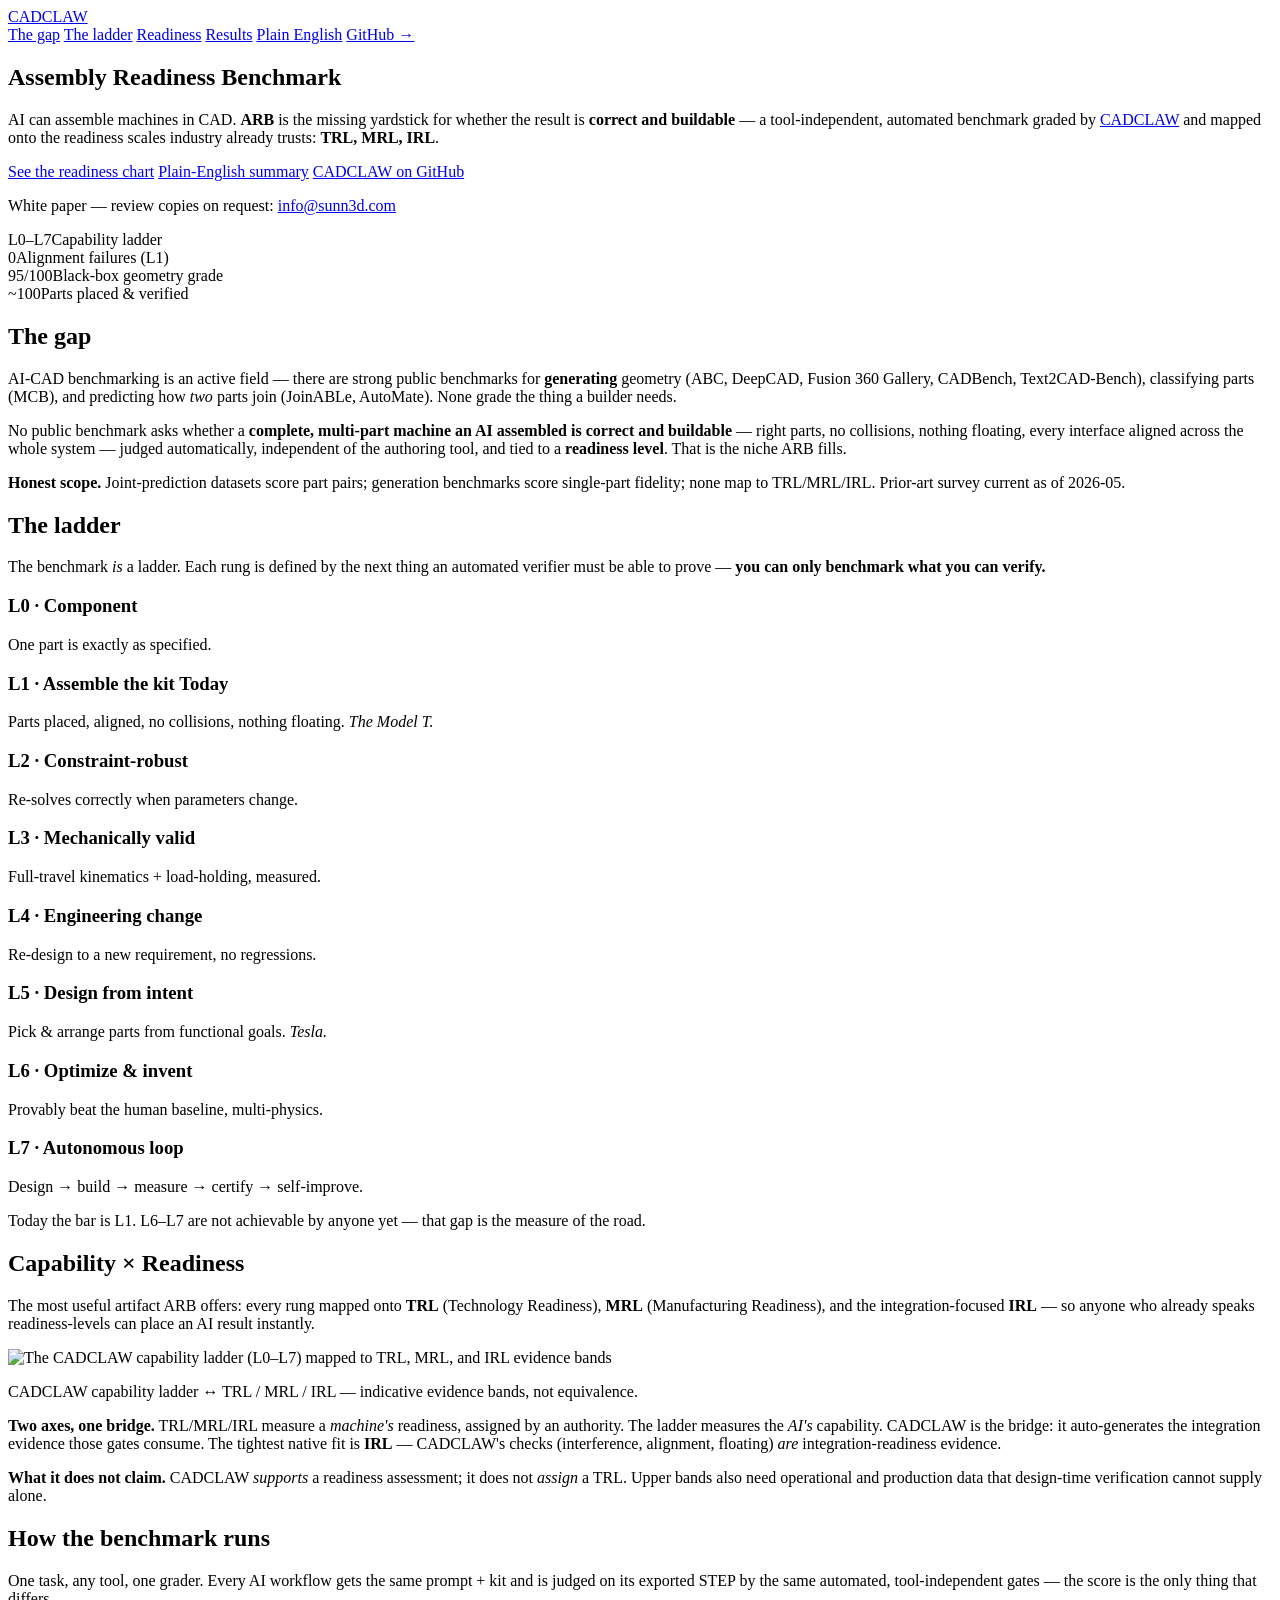
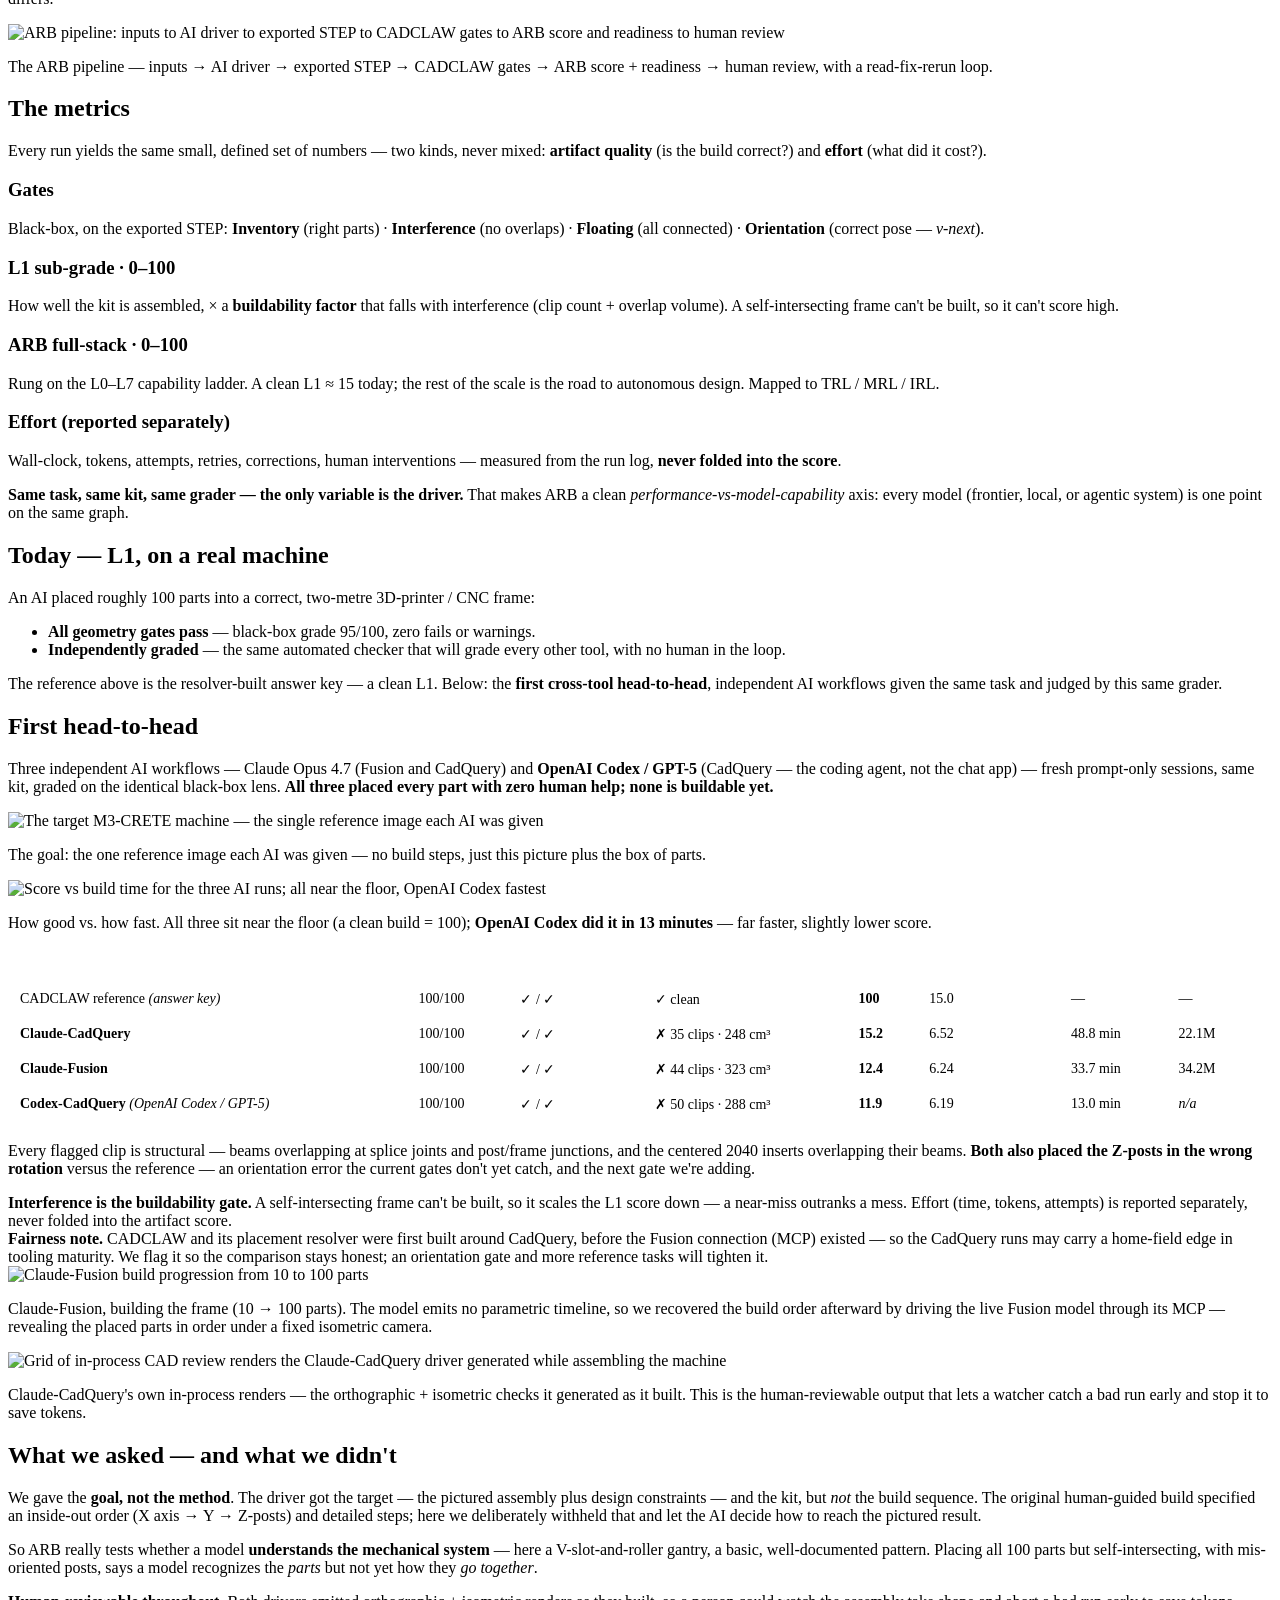
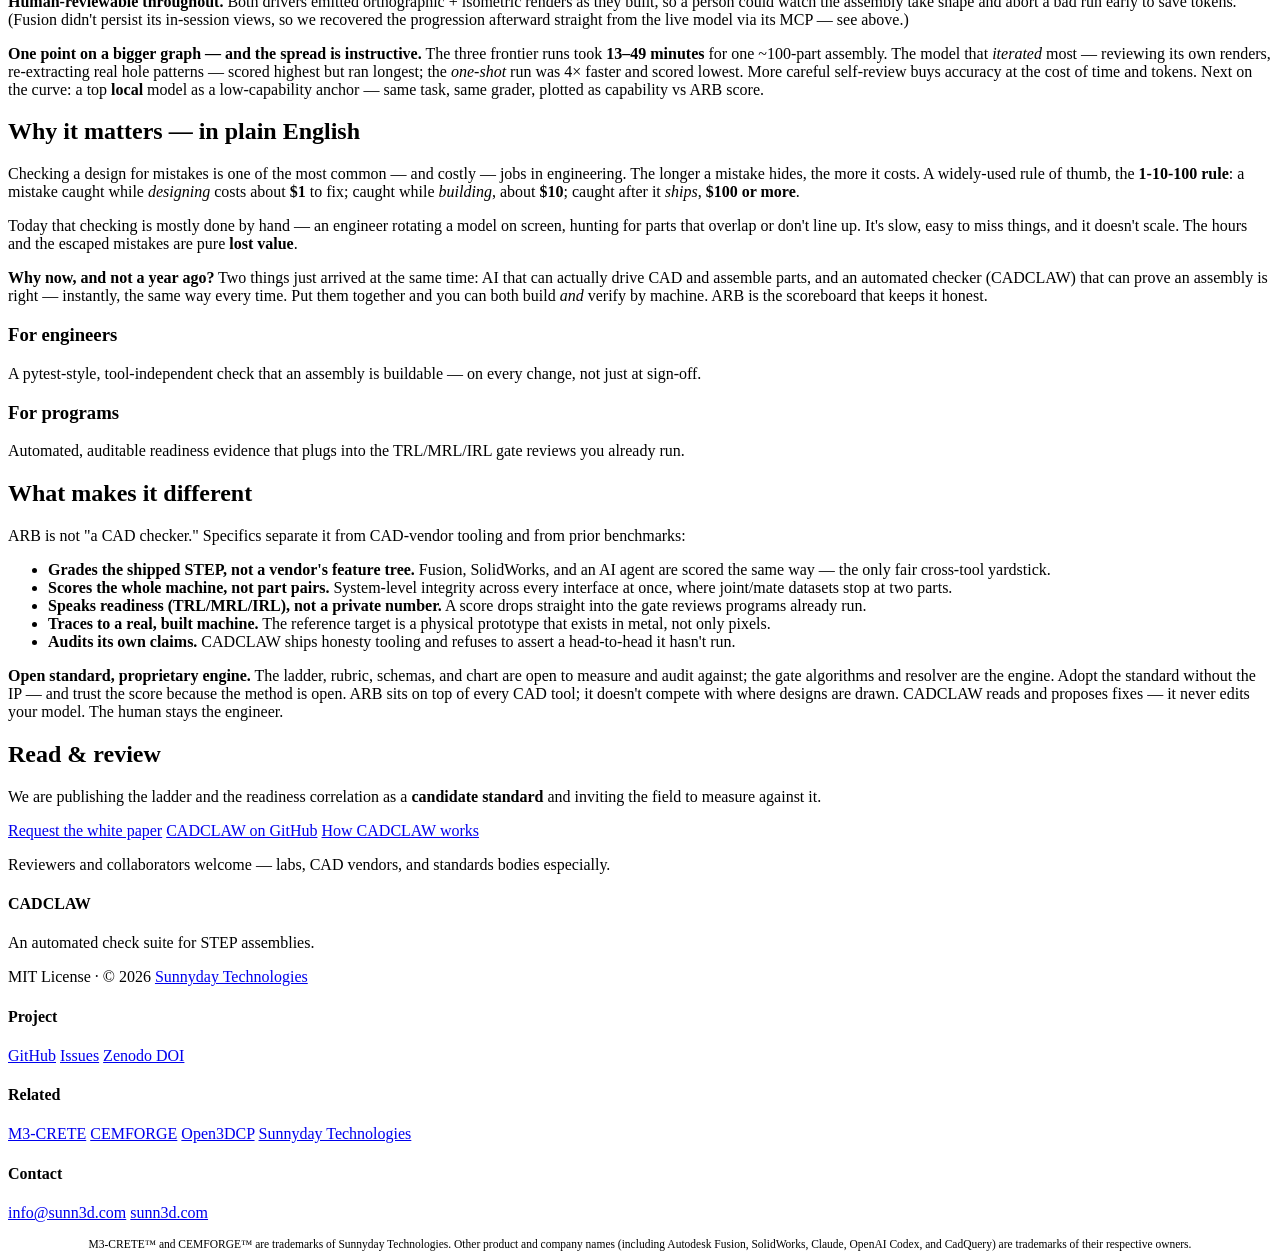
==== docs/benchmark/index.html @ 16c573c5 "Add ARB scoreboard graphic + use as social share image - Add docs/media/arb_scoreboard.png (determin" ====
<!DOCTYPE html>
<html lang="en">
<head>
  <meta charset="utf-8" />
  <meta name="viewport" content="width=device-width,initial-scale=1" />
  <title>The Assembly Readiness Benchmark (ARB) — measuring AI-built machines | CADCLAW</title>
  <meta name="description" content="A tool-independent, automated benchmark for whether an AI assembled a correct, buildable machine — graded by CADCLAW and mapped onto the TRL, MRL, and IRL readiness scales industry already trusts." />
  <meta property="og:title" content="The Assembly Readiness Benchmark (ARB) — CADCLAW" />
  <meta property="og:description" content="A tool-independent, automated readiness benchmark for AI-built machine assemblies, mapped onto TRL / MRL / IRL." />
  <meta property="og:type" content="article" />
  <meta property="og:url" content="https://cadclaw.io/benchmark/" />
  <meta property="og:image" content="https://cadclaw.io/media/arb_scoreboard.png" />
  <meta name="twitter:card" content="summary_large_image" />
  <link rel="icon" href="/CADCLAW_logo.jpg" type="image/jpeg" />
  <link rel="stylesheet" href="/styles.css" />
  <link rel="canonical" href="https://cadclaw.io/benchmark/" />
  <style>
    .restable{width:100%;border-collapse:collapse;margin:20px 0;font-size:14px;}
    .restable th,.restable td{border:1px solid var(--rule);padding:9px 12px;text-align:left;vertical-align:top;}
    .restable thead th{background:var(--navy);color:#fff;font-family:'Orbitron',sans-serif;font-size:11px;text-transform:uppercase;letter-spacing:.04em;}
    .restable tbody tr:nth-child(even){background:var(--paper);}
    .restable td em{color:var(--ink-faint);font-style:italic;}
    .restable td strong{color:var(--navy);}
  </style>
</head>
<body>

<header class="nav">
  <a class="brand" href="/" aria-label="CADCLAW home">
    <img src="/CADCLAW_logo.jpg" alt="CADCLAW" onerror="this.style.display='none';this.nextElementSibling.style.display='inline'" />
    <span class="brand-text" style="display:none">CADCLAW</span>
  </a>
  <nav>
    <a href="#gap">The gap</a>
    <a href="#ladder">The ladder</a>
    <a href="#chart">Readiness</a>
    <a href="#results">Results</a>
    <a href="#summary">Plain English</a>
    <a class="ghost" href="https://github.com/sunnyday-technologies/CADCLAW" aria-label="CADCLAW on GitHub">GitHub →</a>
  </nav>
</header>

<main>
  <section class="hero">
    <div>
      <h1>Assembly Readiness Benchmark</h1>
      <p class="tag">AI can assemble machines in CAD. <strong>ARB</strong> is the missing yardstick for whether the result is <strong>correct and buildable</strong> — a tool-independent, automated benchmark graded by <a href="/">CADCLAW</a> and mapped onto the readiness scales industry already trusts: <strong>TRL, MRL, IRL</strong>.</p>
      <div class="cta-row">
        <a class="cta primary" href="#chart">See the readiness chart</a>
        <a class="cta" href="#summary">Plain-English summary</a>
        <a class="cta" href="https://github.com/sunnyday-technologies/CADCLAW">CADCLAW on GitHub</a>
      </div>
      <p class="sub">White paper — review copies on request: <a href="mailto:info@sunn3d.com?subject=ARB%20white%20paper%20review">info@sunn3d.com</a></p>
    </div>
    <div class="hero-mark">
      <img src="/media/sdt.png" alt="Sunnyday Technologies" onerror="this.style.display='none'" />
    </div>
  </section>

  <section class="strip">
    <div class="stat"><span class="num">L0–L7</span><span class="lbl">Capability ladder</span></div>
    <div class="stat"><span class="num">0</span><span class="lbl">Alignment failures (L1)</span></div>
    <div class="stat"><span class="num">95/100</span><span class="lbl">Black-box geometry grade</span></div>
    <div class="stat"><span class="num">~100</span><span class="lbl">Parts placed &amp; verified</span></div>
  </section>

  <section class="section" id="gap">
    <h2>The gap</h2>
    <p class="lede">AI-CAD benchmarking is an active field — there are strong public benchmarks for <strong>generating</strong> geometry (ABC, DeepCAD, Fusion 360 Gallery, CADBench, Text2CAD-Bench), classifying parts (MCB), and predicting how <em>two</em> parts join (JoinABLe, AutoMate). None grade the thing a builder needs.</p>
    <p class="lede">No public benchmark asks whether a <strong>complete, multi-part machine an AI assembled is correct and buildable</strong> — right parts, no collisions, nothing floating, every interface aligned across the whole system — judged automatically, independent of the authoring tool, and tied to a <strong>readiness level</strong>. That is the niche ARB fills.</p>
    <div class="callout"><strong>Honest scope.</strong> Joint-prediction datasets score part pairs; generation benchmarks score single-part fidelity; none map to TRL/MRL/IRL. Prior-art survey current as of 2026-05.</div>
  </section>

  <section class="section dark" id="ladder">
    <h2>The ladder</h2>
    <p class="lede">The benchmark <em>is</em> a ladder. Each rung is defined by the next thing an automated verifier must be able to prove — <strong>you can only benchmark what you can verify.</strong></p>
    <div class="gates">
      <div class="gate"><h3>L0 · Component</h3><p>One part is exactly as specified.</p></div>
      <div class="gate new"><h3>L1 · Assemble the kit <span class="badge">Today</span></h3><p>Parts placed, aligned, no collisions, nothing floating. <em>The Model T.</em></p></div>
      <div class="gate"><h3>L2 · Constraint-robust</h3><p>Re-solves correctly when parameters change.</p></div>
      <div class="gate"><h3>L3 · Mechanically valid</h3><p>Full-travel kinematics + load-holding, measured.</p></div>
      <div class="gate"><h3>L4 · Engineering change</h3><p>Re-design to a new requirement, no regressions.</p></div>
      <div class="gate"><h3>L5 · Design from intent</h3><p>Pick &amp; arrange parts from functional goals. <em>Tesla.</em></p></div>
      <div class="gate"><h3>L6 · Optimize &amp; invent</h3><p>Provably beat the human baseline, multi-physics.</p></div>
      <div class="gate"><h3>L7 · Autonomous loop</h3><p>Design → build → measure → certify → self-improve.</p></div>
    </div>
    <p class="muted">Today the bar is L1. L6–L7 are not achievable by anyone yet — that gap is the measure of the road.</p>
  </section>

  <section class="section" id="chart">
    <h2>Capability × Readiness</h2>
    <p class="lede">The most useful artifact ARB offers: every rung mapped onto <strong>TRL</strong> (Technology Readiness), <strong>MRL</strong> (Manufacturing Readiness), and the integration-focused <strong>IRL</strong> — so anyone who already speaks readiness-levels can place an AI result instantly.</p>
    <div class="output-media">
      <img src="/media/trl_mrl_irl_chart.png" alt="The CADCLAW capability ladder (L0–L7) mapped to TRL, MRL, and IRL evidence bands" />
      <p class="caption">CADCLAW capability ladder ↔ TRL / MRL / IRL — indicative evidence bands, not equivalence.</p>
    </div>
    <p class="lede"><strong>Two axes, one bridge.</strong> TRL/MRL/IRL measure a <em>machine's</em> readiness, assigned by an authority. The ladder measures the <em>AI's</em> capability. CADCLAW is the bridge: it auto-generates the integration evidence those gates consume. The tightest native fit is <strong>IRL</strong> — CADCLAW's checks (interference, alignment, floating) <em>are</em> integration-readiness evidence.</p>
    <div class="callout"><strong>What it does not claim.</strong> CADCLAW <em>supports</em> a readiness assessment; it does not <em>assign</em> a TRL. Upper bands also need operational and production data that design-time verification cannot supply alone.</div>
  </section>

  <section class="section">
    <h2>How the benchmark runs</h2>
    <p class="lede">One task, any tool, one grader. Every AI workflow gets the same prompt + kit and is judged on its exported STEP by the same automated, tool-independent gates — the score is the only thing that differs.</p>
    <div class="output-media">
      <img src="/media/arb_flowchart.png" alt="ARB pipeline: inputs to AI driver to exported STEP to CADCLAW gates to ARB score and readiness to human review" />
      <p class="caption">The ARB pipeline — inputs → AI driver → exported STEP → CADCLAW gates → ARB score + readiness → human review, with a read-fix-rerun loop.</p>
    </div>
  </section>

  <section class="section" id="metrics">
    <h2>The metrics</h2>
    <p class="lede">Every run yields the same small, defined set of numbers — two kinds, never mixed: <strong>artifact quality</strong> (is the build correct?) and <strong>effort</strong> (what did it cost?).</p>
    <div class="gates">
      <div class="gate"><h3>Gates</h3><p>Black-box, on the exported STEP: <b>Inventory</b> (right parts) · <b>Interference</b> (no overlaps) · <b>Floating</b> (all connected) · <b>Orientation</b> (correct pose — <i>v-next</i>).</p></div>
      <div class="gate"><h3>L1 sub-grade · 0–100</h3><p>How well the kit is assembled, &times; a <b>buildability factor</b> that falls with interference (clip count + overlap volume). A self-intersecting frame can't be built, so it can't score high.</p></div>
      <div class="gate"><h3>ARB full-stack · 0–100</h3><p>Rung on the L0–L7 capability ladder. A clean L1 ≈ 15 today; the rest of the scale is the road to autonomous design. Mapped to TRL / MRL / IRL.</p></div>
      <div class="gate"><h3>Effort (reported separately)</h3><p>Wall-clock, tokens, attempts, retries, corrections, human interventions — measured from the run log, <b>never folded into the score</b>.</p></div>
    </div>
    <div class="callout"><strong>Same task, same kit, same grader — the only variable is the driver.</strong> That makes ARB a clean <em>performance-vs-model-capability</em> axis: every model (frontier, local, or agentic system) is one point on the same graph.</div>
  </section>

  <section class="section dark">
    <h2>Today — L1, on a real machine</h2>
    <p class="lede">An AI placed roughly 100 parts into a correct, two-metre 3D-printer / CNC frame:</p>
    <ul class="not-prove-list">
      <li><strong>All geometry gates pass</strong> — black-box grade 95/100, zero fails or warnings.</li>
      <li><strong>Independently graded</strong> — the same automated checker that will grade every other tool, with no human in the loop.</li>
    </ul>
    <div class="callout">The reference above is the resolver-built answer key — a clean L1. Below: the <strong>first cross-tool head-to-head</strong>, independent AI workflows given the same task and judged by this same grader.</div>
  </section>

  <section class="section" id="results">
    <h2>First head-to-head</h2>
    <p class="lede">Three independent AI workflows — Claude Opus 4.7 (Fusion and CadQuery) and <strong>OpenAI Codex / GPT-5</strong> (CadQuery — the coding agent, not the chat app) — fresh prompt-only sessions, same kit, graded on the identical black-box lens. <strong>All three placed every part with zero human help; none is buildable yet.</strong></p>
    <div class="output-media">
      <img src="/media/m3_target.png" alt="The target M3-CRETE machine — the single reference image each AI was given" />
      <p class="caption">The goal: the one reference image each AI was given — no build steps, just this picture plus the box of parts.</p>
    </div>
    <div class="output-media">
      <img src="/media/hero_score_vs_time.png" alt="Score vs build time for the three AI runs; all near the floor, OpenAI Codex fastest" />
      <p class="caption">How good vs. how fast. All three sit near the floor (a clean build = 100); <strong>OpenAI Codex did it in 13 minutes</strong> — far faster, slightly lower score.</p>
    </div>
    <table class="restable">
      <thead><tr><th>Track</th><th>Parts</th><th>Inv / Float</th><th>Interference</th><th>L1</th><th>Full&#8209;stack</th><th>Time</th><th>Tokens</th></tr></thead>
      <tbody>
        <tr><td>CADCLAW reference <em>(answer key)</em></td><td>100/100</td><td>✓ / ✓</td><td>✓ clean</td><td><strong>100</strong></td><td>15.0</td><td>—</td><td>—</td></tr>
        <tr><td><strong>Claude&#8209;CadQuery</strong></td><td>100/100</td><td>✓ / ✓</td><td>✗ 35 clips · 248 cm³</td><td><strong>15.2</strong></td><td>6.52</td><td>48.8 min</td><td>22.1M</td></tr>
        <tr><td><strong>Claude&#8209;Fusion</strong></td><td>100/100</td><td>✓ / ✓</td><td>✗ 44 clips · 323 cm³</td><td><strong>12.4</strong></td><td>6.24</td><td>33.7 min</td><td>34.2M</td></tr>
        <tr><td><strong>Codex&#8209;CadQuery</strong> <em>(OpenAI Codex / GPT-5)</em></td><td>100/100</td><td>✓ / ✓</td><td>✗ 50 clips · 288 cm³</td><td><strong>11.9</strong></td><td>6.19</td><td>13.0 min</td><td><em>n/a</em></td></tr>
      </tbody>
    </table>
    <p class="lede">Every flagged clip is structural — beams overlapping at splice joints and post/frame junctions, and the centered 2040 inserts overlapping their beams. <strong>Both also placed the Z-posts in the wrong rotation</strong> versus the reference — an orientation error the current gates don't yet catch, and the next gate we're adding.</p>
    <div class="callout"><strong>Interference is the buildability gate.</strong> A self-intersecting frame can't be built, so it scales the L1 score down — a near-miss outranks a mess. Effort (time, tokens, attempts) is reported separately, never folded into the artifact score.</div>
    <div class="callout"><strong>Fairness note.</strong> CADCLAW and its placement resolver were first built around CadQuery, before the Fusion connection (MCP) existed — so the CadQuery runs may carry a home-field edge in tooling maturity. We flag it so the comparison stays honest; an orientation gate and more reference tasks will tighten it.</div>
    <div class="output-media">
      <img src="/media/fusion_build_progression.png" alt="Claude-Fusion build progression from 10 to 100 parts" />
      <p class="caption">Claude-Fusion, building the frame (10 → 100 parts). The model emits no parametric timeline, so we recovered the build order afterward by driving the live Fusion model through its MCP — revealing the placed parts in order under a fixed isometric camera.</p>
    </div>
    <div class="output-media">
      <img src="/media/cadquery_review_collage.png" alt="Grid of in-process CAD review renders the Claude-CadQuery driver generated while assembling the machine" />
      <p class="caption">Claude-CadQuery's own in-process renders — the orthographic + isometric checks it generated as it built. This is the human-reviewable output that lets a watcher catch a bad run early and stop it to save tokens.</p>
    </div>
  </section>

  <section class="section dark" id="method">
    <h2>What we asked — and what we didn't</h2>
    <p class="lede">We gave the <strong>goal, not the method</strong>. The driver got the target — the pictured assembly plus design constraints — and the kit, but <em>not</em> the build sequence. The original human-guided build specified an inside-out order (X axis → Y → Z-posts) and detailed steps; here we deliberately withheld that and let the AI decide how to reach the pictured result.</p>
    <p class="lede">So ARB really tests whether a model <strong>understands the mechanical system</strong> — here a V-slot-and-roller gantry, a basic, well-documented pattern. Placing all 100 parts but self-intersecting, with mis-oriented posts, says a model recognizes the <em>parts</em> but not yet how they <em>go together</em>.</p>
    <p class="lede"><strong>Human-reviewable throughout.</strong> Both drivers emitted orthographic + isometric renders as they built, so a person could watch the assembly take shape and abort a bad run early to save tokens. (Fusion didn't persist its in-session views, so we recovered the progression afterward straight from the live model via its MCP — see above.)</p>
    <p class="lede"><strong>One point on a bigger graph — and the spread is instructive.</strong> The three frontier runs took <strong>13–49 minutes</strong> for one ~100-part assembly. The model that <em>iterated</em> most — reviewing its own renders, re-extracting real hole patterns — scored highest but ran longest; the <em>one-shot</em> run was 4× faster and scored lowest. More careful self-review buys accuracy at the cost of time and tokens. Next on the curve: a top <strong>local</strong> model as a low-capability anchor — same task, same grader, plotted as capability vs ARB score.</p>
  </section>

  <section class="section" id="summary">
    <h2>Why it matters — in plain English</h2>
    <p class="lede">Checking a design for mistakes is one of the most common — and costly — jobs in engineering. The longer a mistake hides, the more it costs. A widely-used rule of thumb, the <strong>1-10-100 rule</strong>: a mistake caught while <em>designing</em> costs about <strong>$1</strong> to fix; caught while <em>building</em>, about <strong>$10</strong>; caught after it <em>ships</em>, <strong>$100 or more</strong>.</p>
    <p class="lede">Today that checking is mostly done by hand — an engineer rotating a model on screen, hunting for parts that overlap or don't line up. It's slow, easy to miss things, and it doesn't scale. The hours and the escaped mistakes are pure <strong>lost value</strong>.</p>
    <p class="lede"><strong>Why now, and not a year ago?</strong> Two things just arrived at the same time: AI that can actually drive CAD and assemble parts, and an automated checker (CADCLAW) that can prove an assembly is right — instantly, the same way every time. Put them together and you can both build <em>and</em> verify by machine. ARB is the scoreboard that keeps it honest.</p>
    <div class="audience">
      <div><h3>For engineers</h3><p>A pytest-style, tool-independent check that an assembly is buildable — on every change, not just at sign-off.</p></div>
      <div><h3>For programs</h3><p>Automated, auditable readiness evidence that plugs into the TRL/MRL/IRL gate reviews you already run.</p></div>
    </div>
  </section>

  <section class="section" id="different">
    <h2>What makes it different</h2>
    <p class="lede">ARB is not "a CAD checker." Specifics separate it from CAD-vendor tooling and from prior benchmarks:</p>
    <ul class="not-prove-list">
      <li><strong>Grades the shipped STEP, not a vendor's feature tree.</strong> Fusion, SolidWorks, and an AI agent are scored the same way — the only fair cross-tool yardstick.</li>
      <li><strong>Scores the whole machine, not part pairs.</strong> System-level integrity across every interface at once, where joint/mate datasets stop at two parts.</li>
      <li><strong>Speaks readiness (TRL/MRL/IRL), not a private number.</strong> A score drops straight into the gate reviews programs already run.</li>
      <li><strong>Traces to a real, built machine.</strong> The reference target is a physical prototype that exists in metal, not only pixels.</li>
      <li><strong>Audits its own claims.</strong> CADCLAW ships honesty tooling and refuses to assert a head-to-head it hasn't run.</li>
    </ul>
    <div class="callout"><strong>Open standard, proprietary engine.</strong> The ladder, rubric, schemas, and chart are open to measure and audit against; the gate algorithms and resolver are the engine. Adopt the standard without the IP — and trust the score because the method is open. ARB sits on top of every CAD tool; it doesn't compete with where designs are drawn. CADCLAW reads and proposes fixes — it never edits your model. The human stays the engineer.</div>
  </section>

  <section class="section dark">
    <h2>Read &amp; review</h2>
    <p class="lede">We are publishing the ladder and the readiness correlation as a <strong>candidate standard</strong> and inviting the field to measure against it.</p>
    <div class="cta-row">
      <a class="cta primary" href="mailto:info@sunn3d.com?subject=ARB%20white%20paper%20review">Request the white paper</a>
      <a class="cta" href="https://github.com/sunnyday-technologies/CADCLAW">CADCLAW on GitHub</a>
      <a class="cta" href="/ci-for-cad/">How CADCLAW works</a>
    </div>
    <p class="muted">Reviewers and collaborators welcome — labs, CAD vendors, and standards bodies especially.</p>
  </section>
</main>

<footer>
  <div class="foot-grid">
    <div>
      <h4>CADCLAW</h4>
      <p>An automated check suite for STEP assemblies.</p>
      <p class="muted">MIT License · © 2026 <a href="https://sunn3d.com">Sunnyday Technologies</a></p>
    </div>
    <div>
      <h4>Project</h4>
      <a href="https://github.com/sunnyday-technologies/CADCLAW">GitHub</a>
      <a href="https://github.com/sunnyday-technologies/CADCLAW/issues">Issues</a>
      <a href="https://doi.org/10.5281/zenodo.19647391">Zenodo DOI</a>
    </div>
    <div>
      <h4>Related</h4>
      <a href="https://m3-crete.com">M3-CRETE</a>
      <a href="https://cemforge.ai">CEMFORGE</a>
      <a href="https://open3dcp.org">Open3DCP</a>
      <a href="https://sunn3d.com">Sunnyday Technologies</a>
    </div>
    <div>
      <h4>Contact</h4>
      <a href="mailto:info@sunn3d.com">info@sunn3d.com</a>
      <a href="https://sunn3d.com">sunn3d.com</a>
    </div>
  </div>
  <p class="muted" style="max-width:1180px;margin:16px auto 0;padding:0 40px;font-size:11.5px;text-align:center;">M3-CRETE™ and CEMFORGE™ are trademarks of Sunnyday Technologies. Other product and company names (including Autodesk Fusion, SolidWorks, Claude, OpenAI Codex, and CadQuery) are trademarks of their respective owners.</p>
</footer>

</body>
</html>
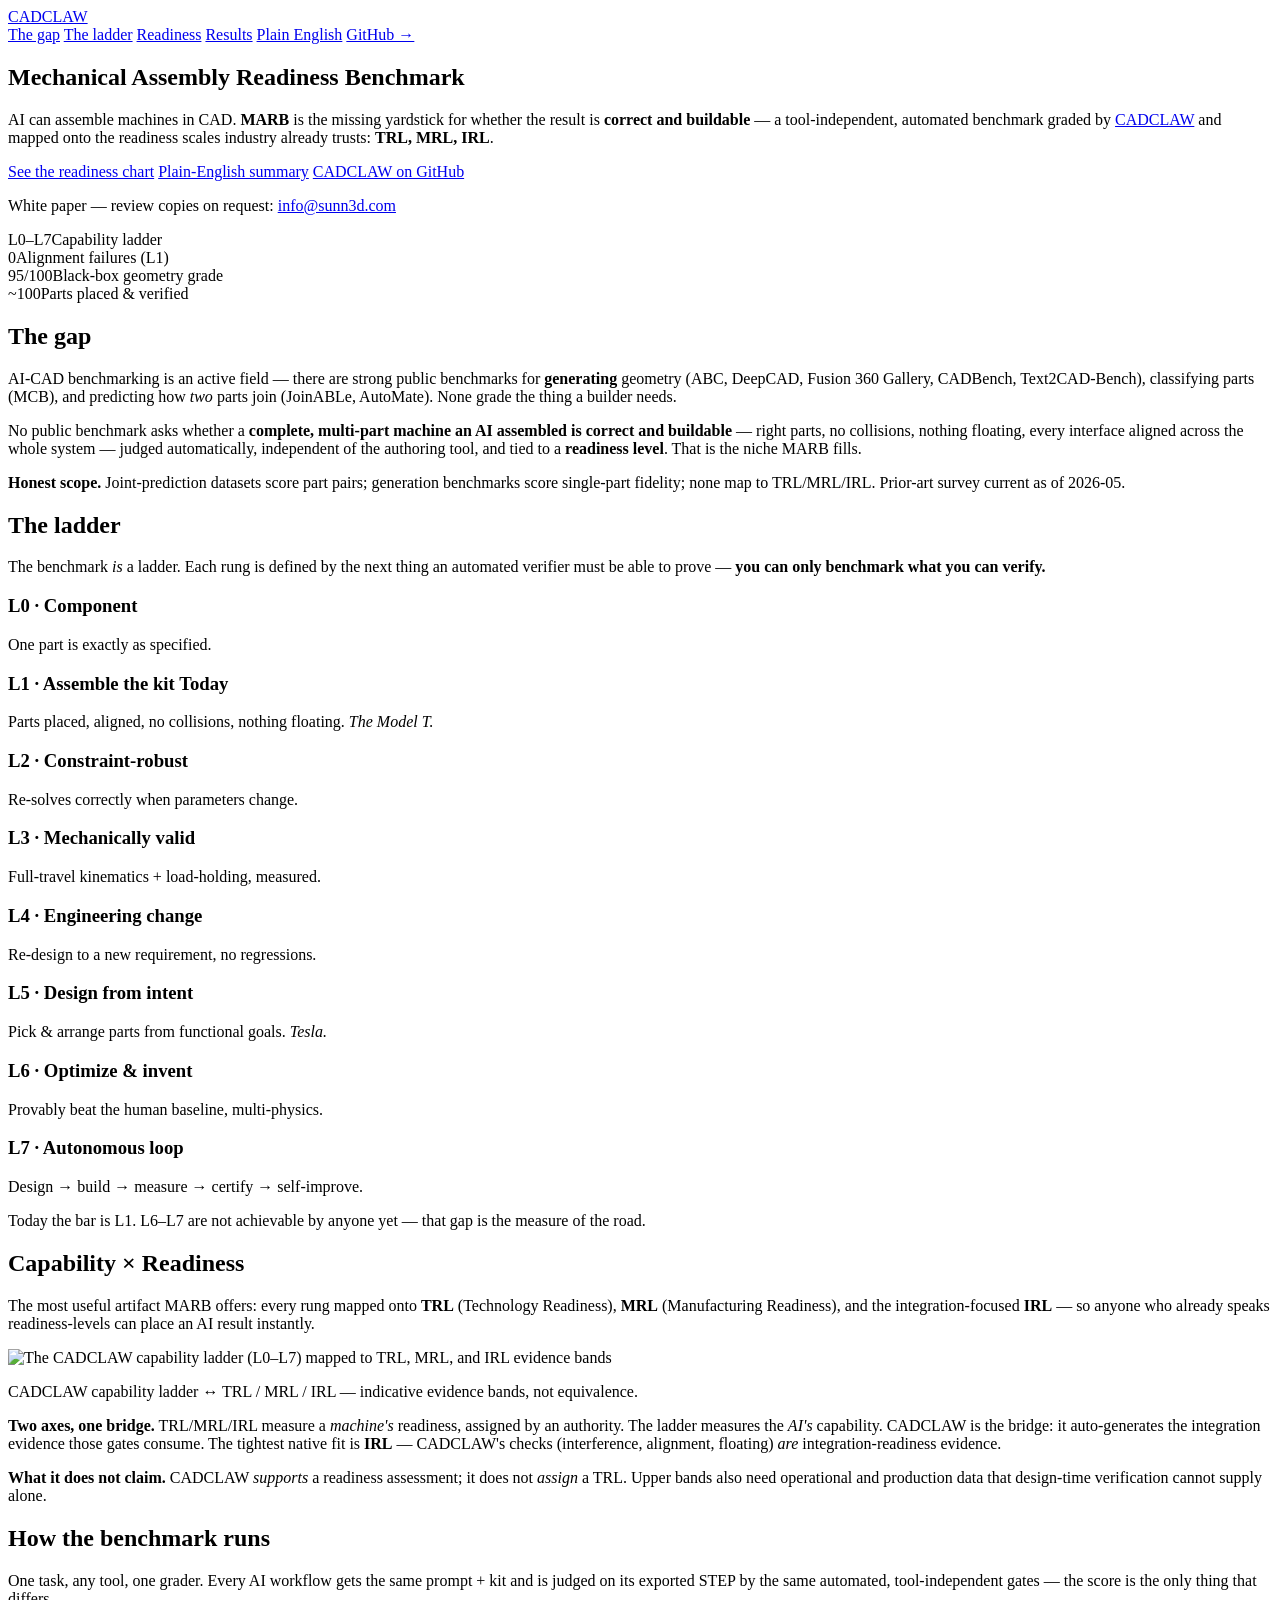
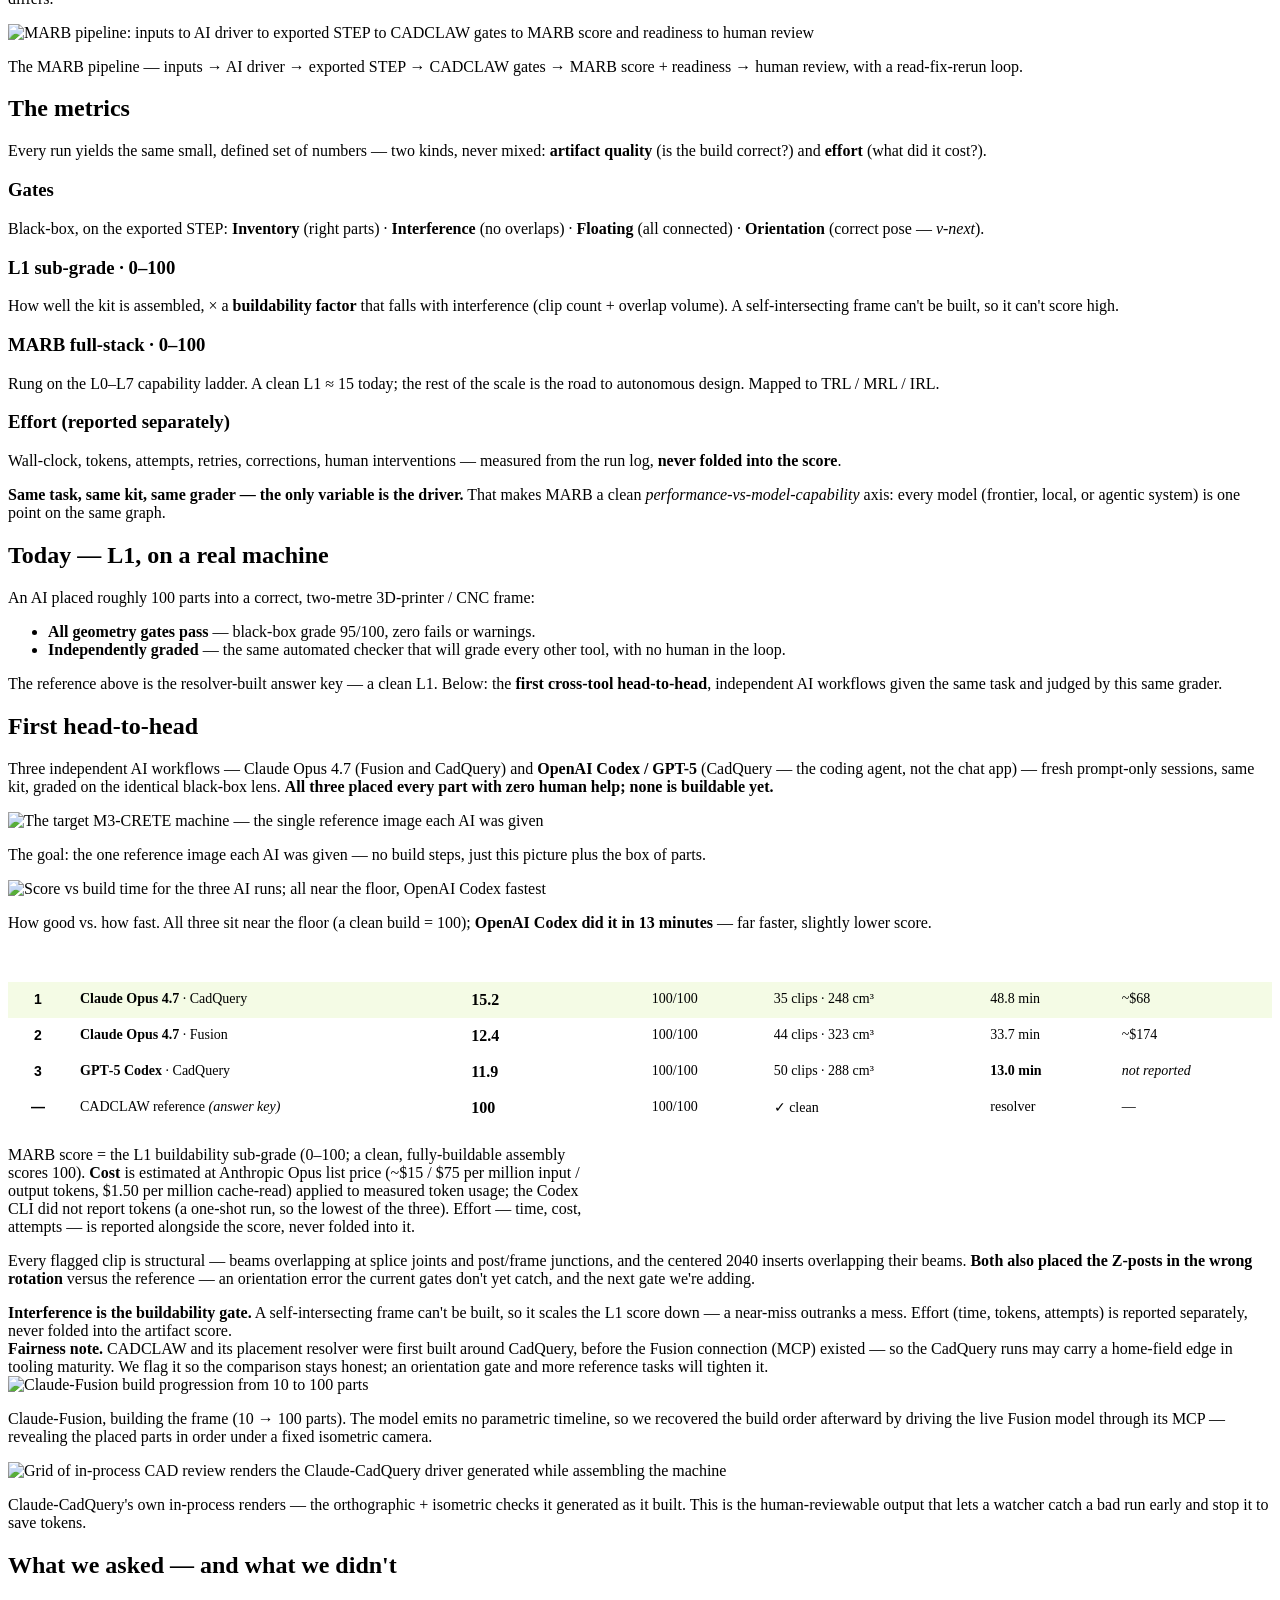
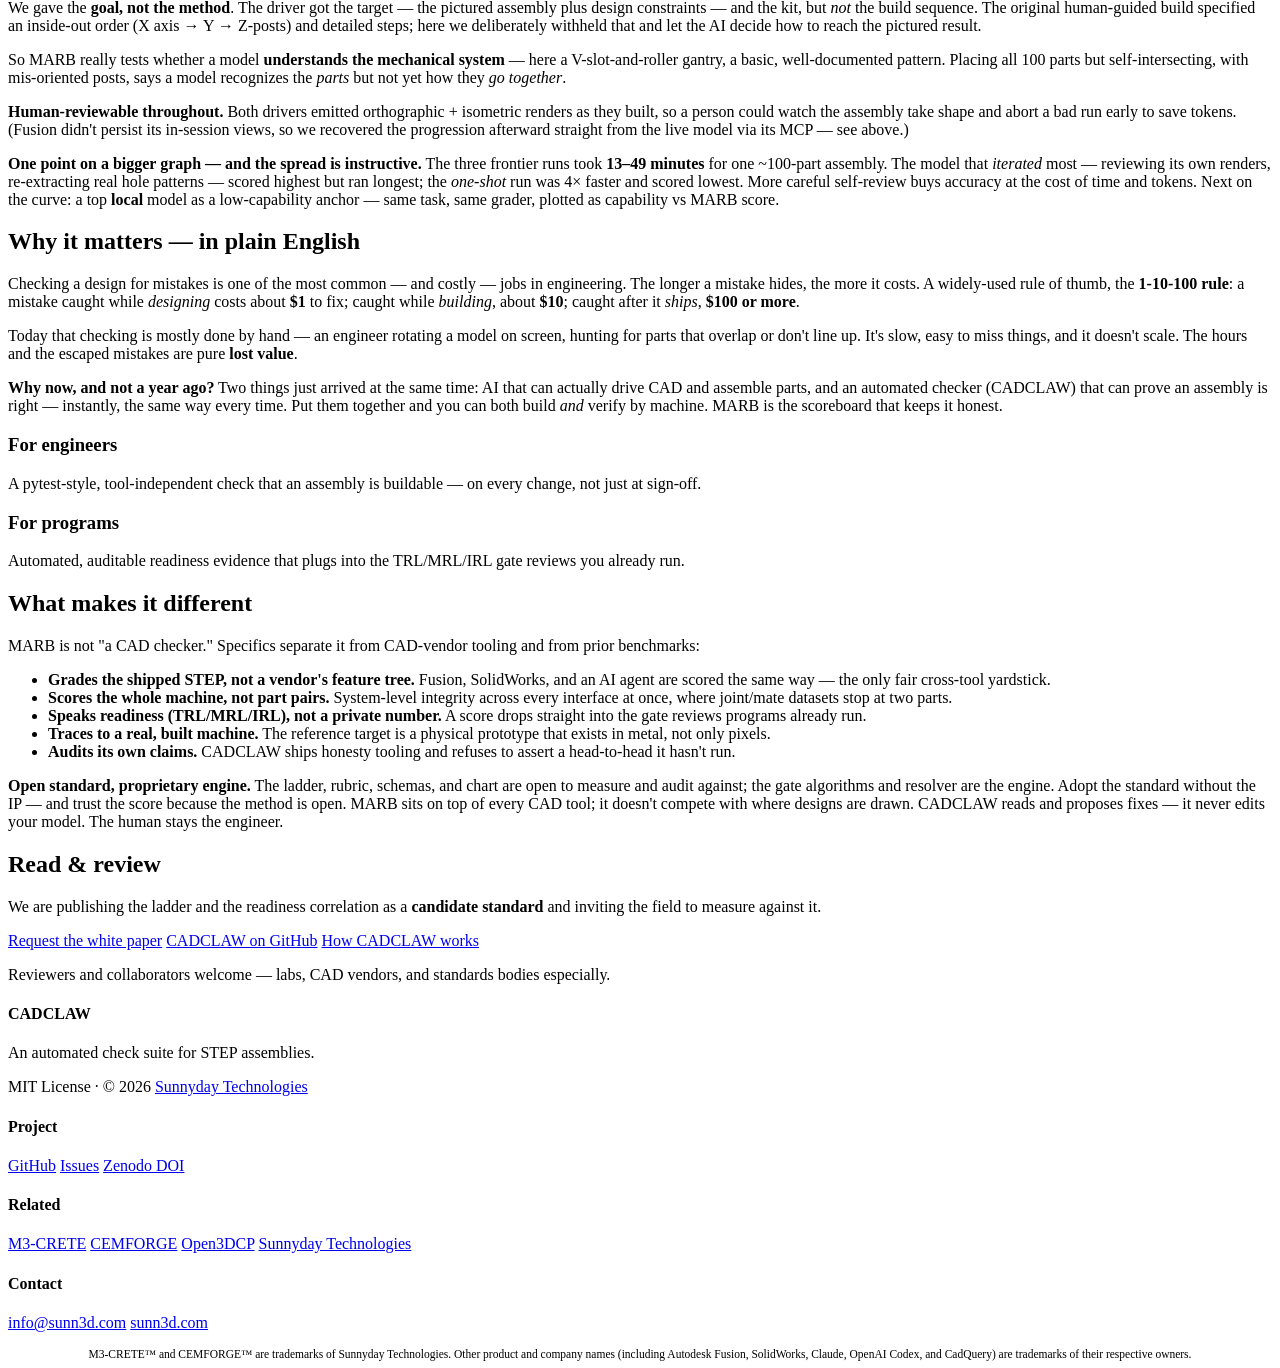
==== commit a929c6fe: "Rebrand to MARB (Mechanical Assembly Readiness Benchmark) + cost leaderboard - ARB -> MARB and "Asse" ====
--- a/docs/benchmark/index.html
+++ b/docs/benchmark/index.html
@@ -3,9 +3,9 @@
 <head>
   <meta charset="utf-8" />
   <meta name="viewport" content="width=device-width,initial-scale=1" />
-  <title>The Assembly Readiness Benchmark (ARB) — measuring AI-built machines | CADCLAW</title>
+  <title>The Mechanical Assembly Readiness Benchmark (MARB) — measuring AI-built machines | CADCLAW</title>
   <meta name="description" content="A tool-independent, automated benchmark for whether an AI assembled a correct, buildable machine — graded by CADCLAW and mapped onto the TRL, MRL, and IRL readiness scales industry already trusts." />
-  <meta property="og:title" content="The Assembly Readiness Benchmark (ARB) — CADCLAW" />
+  <meta property="og:title" content="The Mechanical Assembly Readiness Benchmark (MARB) — CADCLAW" />
   <meta property="og:description" content="A tool-independent, automated readiness benchmark for AI-built machine assemblies, mapped onto TRL / MRL / IRL." />
   <meta property="og:type" content="article" />
   <meta property="og:url" content="https://cadclaw.io/benchmark/" />
@@ -21,6 +21,11 @@
     .restable tbody tr:nth-child(even){background:var(--paper);}
     .restable td em{color:var(--ink-faint);font-style:italic;}
     .restable td strong{color:var(--navy);}
+    .restable.leaderboard td:first-child{text-align:center;font-family:'Orbitron',sans-serif;color:var(--navy);font-weight:700;width:36px;}
+    .restable .score strong{font-size:16px;}
+    .restable tr.top td{background:rgba(151,215,0,.10);}
+    .restable tr.ref td,.restable tr.ref td strong{color:var(--ink-faint);}
+    .restable .th-sub{font-weight:400;text-transform:none;opacity:.75;}
   </style>
 </head>
 <body>
@@ -43,14 +48,14 @@
 <main>
   <section class="hero">
     <div>
-      <h1>Assembly Readiness Benchmark</h1>
-      <p class="tag">AI can assemble machines in CAD. <strong>ARB</strong> is the missing yardstick for whether the result is <strong>correct and buildable</strong> — a tool-independent, automated benchmark graded by <a href="/">CADCLAW</a> and mapped onto the readiness scales industry already trusts: <strong>TRL, MRL, IRL</strong>.</p>
+      <h1>Mechanical Assembly Readiness Benchmark</h1>
+      <p class="tag">AI can assemble machines in CAD. <strong>MARB</strong> is the missing yardstick for whether the result is <strong>correct and buildable</strong> — a tool-independent, automated benchmark graded by <a href="/">CADCLAW</a> and mapped onto the readiness scales industry already trusts: <strong>TRL, MRL, IRL</strong>.</p>
       <div class="cta-row">
         <a class="cta primary" href="#chart">See the readiness chart</a>
         <a class="cta" href="#summary">Plain-English summary</a>
         <a class="cta" href="https://github.com/sunnyday-technologies/CADCLAW">CADCLAW on GitHub</a>
       </div>
-      <p class="sub">White paper — review copies on request: <a href="mailto:info@sunn3d.com?subject=ARB%20white%20paper%20review">info@sunn3d.com</a></p>
+      <p class="sub">White paper — review copies on request: <a href="mailto:info@sunn3d.com?subject=MARB%20white%20paper%20review">info@sunn3d.com</a></p>
     </div>
     <div class="hero-mark">
       <img src="/media/sdt.png" alt="Sunnyday Technologies" onerror="this.style.display='none'" />
@@ -67,7 +72,7 @@
   <section class="section" id="gap">
     <h2>The gap</h2>
     <p class="lede">AI-CAD benchmarking is an active field — there are strong public benchmarks for <strong>generating</strong> geometry (ABC, DeepCAD, Fusion 360 Gallery, CADBench, Text2CAD-Bench), classifying parts (MCB), and predicting how <em>two</em> parts join (JoinABLe, AutoMate). None grade the thing a builder needs.</p>
-    <p class="lede">No public benchmark asks whether a <strong>complete, multi-part machine an AI assembled is correct and buildable</strong> — right parts, no collisions, nothing floating, every interface aligned across the whole system — judged automatically, independent of the authoring tool, and tied to a <strong>readiness level</strong>. That is the niche ARB fills.</p>
+    <p class="lede">No public benchmark asks whether a <strong>complete, multi-part machine an AI assembled is correct and buildable</strong> — right parts, no collisions, nothing floating, every interface aligned across the whole system — judged automatically, independent of the authoring tool, and tied to a <strong>readiness level</strong>. That is the niche MARB fills.</p>
     <div class="callout"><strong>Honest scope.</strong> Joint-prediction datasets score part pairs; generation benchmarks score single-part fidelity; none map to TRL/MRL/IRL. Prior-art survey current as of 2026-05.</div>
   </section>
 
@@ -89,7 +94,7 @@
 
   <section class="section" id="chart">
     <h2>Capability × Readiness</h2>
-    <p class="lede">The most useful artifact ARB offers: every rung mapped onto <strong>TRL</strong> (Technology Readiness), <strong>MRL</strong> (Manufacturing Readiness), and the integration-focused <strong>IRL</strong> — so anyone who already speaks readiness-levels can place an AI result instantly.</p>
+    <p class="lede">The most useful artifact MARB offers: every rung mapped onto <strong>TRL</strong> (Technology Readiness), <strong>MRL</strong> (Manufacturing Readiness), and the integration-focused <strong>IRL</strong> — so anyone who already speaks readiness-levels can place an AI result instantly.</p>
     <div class="output-media">
       <img src="/media/trl_mrl_irl_chart.png" alt="The CADCLAW capability ladder (L0–L7) mapped to TRL, MRL, and IRL evidence bands" />
       <p class="caption">CADCLAW capability ladder ↔ TRL / MRL / IRL — indicative evidence bands, not equivalence.</p>
@@ -102,8 +107,8 @@
     <h2>How the benchmark runs</h2>
     <p class="lede">One task, any tool, one grader. Every AI workflow gets the same prompt + kit and is judged on its exported STEP by the same automated, tool-independent gates — the score is the only thing that differs.</p>
     <div class="output-media">
-      <img src="/media/arb_flowchart.png" alt="ARB pipeline: inputs to AI driver to exported STEP to CADCLAW gates to ARB score and readiness to human review" />
-      <p class="caption">The ARB pipeline — inputs → AI driver → exported STEP → CADCLAW gates → ARB score + readiness → human review, with a read-fix-rerun loop.</p>
+      <img src="/media/arb_flowchart.png" alt="MARB pipeline: inputs to AI driver to exported STEP to CADCLAW gates to MARB score and readiness to human review" />
+      <p class="caption">The MARB pipeline — inputs → AI driver → exported STEP → CADCLAW gates → MARB score + readiness → human review, with a read-fix-rerun loop.</p>
     </div>
   </section>
 
@@ -113,10 +118,10 @@
     <div class="gates">
       <div class="gate"><h3>Gates</h3><p>Black-box, on the exported STEP: <b>Inventory</b> (right parts) · <b>Interference</b> (no overlaps) · <b>Floating</b> (all connected) · <b>Orientation</b> (correct pose — <i>v-next</i>).</p></div>
       <div class="gate"><h3>L1 sub-grade · 0–100</h3><p>How well the kit is assembled, &times; a <b>buildability factor</b> that falls with interference (clip count + overlap volume). A self-intersecting frame can't be built, so it can't score high.</p></div>
-      <div class="gate"><h3>ARB full-stack · 0–100</h3><p>Rung on the L0–L7 capability ladder. A clean L1 ≈ 15 today; the rest of the scale is the road to autonomous design. Mapped to TRL / MRL / IRL.</p></div>
+      <div class="gate"><h3>MARB full-stack · 0–100</h3><p>Rung on the L0–L7 capability ladder. A clean L1 ≈ 15 today; the rest of the scale is the road to autonomous design. Mapped to TRL / MRL / IRL.</p></div>
       <div class="gate"><h3>Effort (reported separately)</h3><p>Wall-clock, tokens, attempts, retries, corrections, human interventions — measured from the run log, <b>never folded into the score</b>.</p></div>
     </div>
-    <div class="callout"><strong>Same task, same kit, same grader — the only variable is the driver.</strong> That makes ARB a clean <em>performance-vs-model-capability</em> axis: every model (frontier, local, or agentic system) is one point on the same graph.</div>
+    <div class="callout"><strong>Same task, same kit, same grader — the only variable is the driver.</strong> That makes MARB a clean <em>performance-vs-model-capability</em> axis: every model (frontier, local, or agentic system) is one point on the same graph.</div>
   </section>
 
   <section class="section dark">
@@ -140,15 +145,16 @@
       <img src="/media/hero_score_vs_time.png" alt="Score vs build time for the three AI runs; all near the floor, OpenAI Codex fastest" />
       <p class="caption">How good vs. how fast. All three sit near the floor (a clean build = 100); <strong>OpenAI Codex did it in 13 minutes</strong> — far faster, slightly lower score.</p>
     </div>
-    <table class="restable">
-      <thead><tr><th>Track</th><th>Parts</th><th>Inv / Float</th><th>Interference</th><th>L1</th><th>Full&#8209;stack</th><th>Time</th><th>Tokens</th></tr></thead>
+    <table class="restable leaderboard">
+      <thead><tr><th>#</th><th>Model · tool</th><th>MARB score</th><th>Parts</th><th>Interference</th><th>Time</th><th>Cost <span class="th-sub">est.</span></th></tr></thead>
       <tbody>
-        <tr><td>CADCLAW reference <em>(answer key)</em></td><td>100/100</td><td>✓ / ✓</td><td>✓ clean</td><td><strong>100</strong></td><td>15.0</td><td>—</td><td>—</td></tr>
-        <tr><td><strong>Claude&#8209;CadQuery</strong></td><td>100/100</td><td>✓ / ✓</td><td>✗ 35 clips · 248 cm³</td><td><strong>15.2</strong></td><td>6.52</td><td>48.8 min</td><td>22.1M</td></tr>
-        <tr><td><strong>Claude&#8209;Fusion</strong></td><td>100/100</td><td>✓ / ✓</td><td>✗ 44 clips · 323 cm³</td><td><strong>12.4</strong></td><td>6.24</td><td>33.7 min</td><td>34.2M</td></tr>
-        <tr><td><strong>Codex&#8209;CadQuery</strong> <em>(OpenAI Codex / GPT-5)</em></td><td>100/100</td><td>✓ / ✓</td><td>✗ 50 clips · 288 cm³</td><td><strong>11.9</strong></td><td>6.19</td><td>13.0 min</td><td><em>n/a</em></td></tr>
+        <tr class="top"><td>1</td><td><strong>Claude Opus 4.7</strong> · CadQuery</td><td class="score"><strong>15.2</strong></td><td>100/100</td><td>35 clips · 248 cm³</td><td>48.8 min</td><td>~$68</td></tr>
+        <tr><td>2</td><td><strong>Claude Opus 4.7</strong> · Fusion</td><td class="score"><strong>12.4</strong></td><td>100/100</td><td>44 clips · 323 cm³</td><td>33.7 min</td><td>~$174</td></tr>
+        <tr><td>3</td><td><strong>GPT&#8209;5 Codex</strong> · CadQuery</td><td class="score"><strong>11.9</strong></td><td>100/100</td><td>50 clips · 288 cm³</td><td><strong>13.0 min</strong></td><td><em>not reported</em></td></tr>
+        <tr class="ref"><td>—</td><td>CADCLAW reference <em>(answer key)</em></td><td class="score"><strong>100</strong></td><td>100/100</td><td>✓ clean</td><td>resolver</td><td>—</td></tr>
       </tbody>
     </table>
+    <p class="caption" style="text-align:left;max-width:74ch;">MARB score = the L1 buildability sub-grade (0–100; a clean, fully-buildable assembly scores 100). <strong>Cost</strong> is estimated at Anthropic Opus list price (~$15 / $75 per million input / output tokens, $1.50 per million cache-read) applied to measured token usage; the Codex CLI did not report tokens (a one-shot run, so the lowest of the three). Effort — time, cost, attempts — is reported alongside the score, never folded into it.</p>
     <p class="lede">Every flagged clip is structural — beams overlapping at splice joints and post/frame junctions, and the centered 2040 inserts overlapping their beams. <strong>Both also placed the Z-posts in the wrong rotation</strong> versus the reference — an orientation error the current gates don't yet catch, and the next gate we're adding.</p>
     <div class="callout"><strong>Interference is the buildability gate.</strong> A self-intersecting frame can't be built, so it scales the L1 score down — a near-miss outranks a mess. Effort (time, tokens, attempts) is reported separately, never folded into the artifact score.</div>
     <div class="callout"><strong>Fairness note.</strong> CADCLAW and its placement resolver were first built around CadQuery, before the Fusion connection (MCP) existed — so the CadQuery runs may carry a home-field edge in tooling maturity. We flag it so the comparison stays honest; an orientation gate and more reference tasks will tighten it.</div>
@@ -165,16 +171,16 @@
   <section class="section dark" id="method">
     <h2>What we asked — and what we didn't</h2>
     <p class="lede">We gave the <strong>goal, not the method</strong>. The driver got the target — the pictured assembly plus design constraints — and the kit, but <em>not</em> the build sequence. The original human-guided build specified an inside-out order (X axis → Y → Z-posts) and detailed steps; here we deliberately withheld that and let the AI decide how to reach the pictured result.</p>
-    <p class="lede">So ARB really tests whether a model <strong>understands the mechanical system</strong> — here a V-slot-and-roller gantry, a basic, well-documented pattern. Placing all 100 parts but self-intersecting, with mis-oriented posts, says a model recognizes the <em>parts</em> but not yet how they <em>go together</em>.</p>
+    <p class="lede">So MARB really tests whether a model <strong>understands the mechanical system</strong> — here a V-slot-and-roller gantry, a basic, well-documented pattern. Placing all 100 parts but self-intersecting, with mis-oriented posts, says a model recognizes the <em>parts</em> but not yet how they <em>go together</em>.</p>
     <p class="lede"><strong>Human-reviewable throughout.</strong> Both drivers emitted orthographic + isometric renders as they built, so a person could watch the assembly take shape and abort a bad run early to save tokens. (Fusion didn't persist its in-session views, so we recovered the progression afterward straight from the live model via its MCP — see above.)</p>
-    <p class="lede"><strong>One point on a bigger graph — and the spread is instructive.</strong> The three frontier runs took <strong>13–49 minutes</strong> for one ~100-part assembly. The model that <em>iterated</em> most — reviewing its own renders, re-extracting real hole patterns — scored highest but ran longest; the <em>one-shot</em> run was 4× faster and scored lowest. More careful self-review buys accuracy at the cost of time and tokens. Next on the curve: a top <strong>local</strong> model as a low-capability anchor — same task, same grader, plotted as capability vs ARB score.</p>
+    <p class="lede"><strong>One point on a bigger graph — and the spread is instructive.</strong> The three frontier runs took <strong>13–49 minutes</strong> for one ~100-part assembly. The model that <em>iterated</em> most — reviewing its own renders, re-extracting real hole patterns — scored highest but ran longest; the <em>one-shot</em> run was 4× faster and scored lowest. More careful self-review buys accuracy at the cost of time and tokens. Next on the curve: a top <strong>local</strong> model as a low-capability anchor — same task, same grader, plotted as capability vs MARB score.</p>
   </section>
 
   <section class="section" id="summary">
     <h2>Why it matters — in plain English</h2>
     <p class="lede">Checking a design for mistakes is one of the most common — and costly — jobs in engineering. The longer a mistake hides, the more it costs. A widely-used rule of thumb, the <strong>1-10-100 rule</strong>: a mistake caught while <em>designing</em> costs about <strong>$1</strong> to fix; caught while <em>building</em>, about <strong>$10</strong>; caught after it <em>ships</em>, <strong>$100 or more</strong>.</p>
     <p class="lede">Today that checking is mostly done by hand — an engineer rotating a model on screen, hunting for parts that overlap or don't line up. It's slow, easy to miss things, and it doesn't scale. The hours and the escaped mistakes are pure <strong>lost value</strong>.</p>
-    <p class="lede"><strong>Why now, and not a year ago?</strong> Two things just arrived at the same time: AI that can actually drive CAD and assemble parts, and an automated checker (CADCLAW) that can prove an assembly is right — instantly, the same way every time. Put them together and you can both build <em>and</em> verify by machine. ARB is the scoreboard that keeps it honest.</p>
+    <p class="lede"><strong>Why now, and not a year ago?</strong> Two things just arrived at the same time: AI that can actually drive CAD and assemble parts, and an automated checker (CADCLAW) that can prove an assembly is right — instantly, the same way every time. Put them together and you can both build <em>and</em> verify by machine. MARB is the scoreboard that keeps it honest.</p>
     <div class="audience">
       <div><h3>For engineers</h3><p>A pytest-style, tool-independent check that an assembly is buildable — on every change, not just at sign-off.</p></div>
       <div><h3>For programs</h3><p>Automated, auditable readiness evidence that plugs into the TRL/MRL/IRL gate reviews you already run.</p></div>
@@ -183,7 +189,7 @@
 
   <section class="section" id="different">
     <h2>What makes it different</h2>
-    <p class="lede">ARB is not "a CAD checker." Specifics separate it from CAD-vendor tooling and from prior benchmarks:</p>
+    <p class="lede">MARB is not "a CAD checker." Specifics separate it from CAD-vendor tooling and from prior benchmarks:</p>
     <ul class="not-prove-list">
       <li><strong>Grades the shipped STEP, not a vendor's feature tree.</strong> Fusion, SolidWorks, and an AI agent are scored the same way — the only fair cross-tool yardstick.</li>
       <li><strong>Scores the whole machine, not part pairs.</strong> System-level integrity across every interface at once, where joint/mate datasets stop at two parts.</li>
@@ -191,14 +197,14 @@
       <li><strong>Traces to a real, built machine.</strong> The reference target is a physical prototype that exists in metal, not only pixels.</li>
       <li><strong>Audits its own claims.</strong> CADCLAW ships honesty tooling and refuses to assert a head-to-head it hasn't run.</li>
     </ul>
-    <div class="callout"><strong>Open standard, proprietary engine.</strong> The ladder, rubric, schemas, and chart are open to measure and audit against; the gate algorithms and resolver are the engine. Adopt the standard without the IP — and trust the score because the method is open. ARB sits on top of every CAD tool; it doesn't compete with where designs are drawn. CADCLAW reads and proposes fixes — it never edits your model. The human stays the engineer.</div>
+    <div class="callout"><strong>Open standard, proprietary engine.</strong> The ladder, rubric, schemas, and chart are open to measure and audit against; the gate algorithms and resolver are the engine. Adopt the standard without the IP — and trust the score because the method is open. MARB sits on top of every CAD tool; it doesn't compete with where designs are drawn. CADCLAW reads and proposes fixes — it never edits your model. The human stays the engineer.</div>
   </section>
 
   <section class="section dark">
     <h2>Read &amp; review</h2>
     <p class="lede">We are publishing the ladder and the readiness correlation as a <strong>candidate standard</strong> and inviting the field to measure against it.</p>
     <div class="cta-row">
-      <a class="cta primary" href="mailto:info@sunn3d.com?subject=ARB%20white%20paper%20review">Request the white paper</a>
+      <a class="cta primary" href="mailto:info@sunn3d.com?subject=MARB%20white%20paper%20review">Request the white paper</a>
       <a class="cta" href="https://github.com/sunnyday-technologies/CADCLAW">CADCLAW on GitHub</a>
       <a class="cta" href="/ci-for-cad/">How CADCLAW works</a>
     </div>
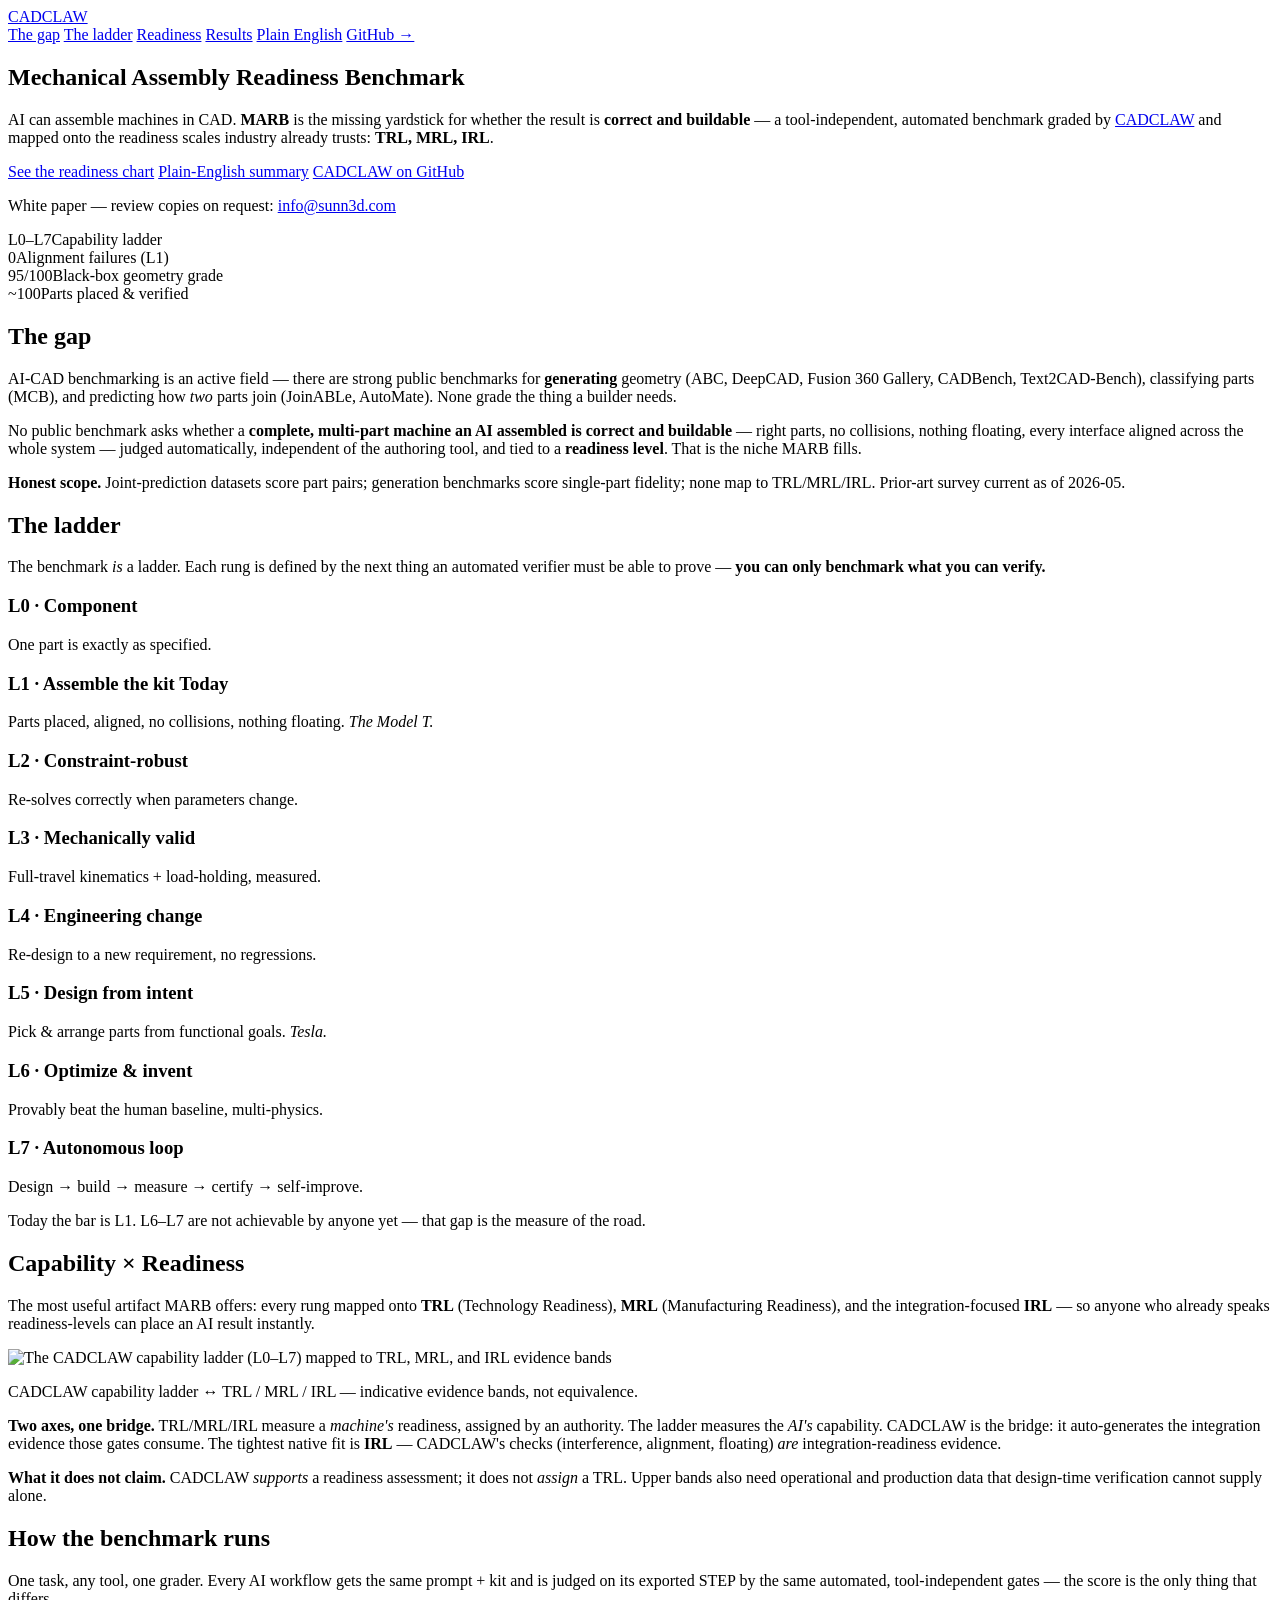
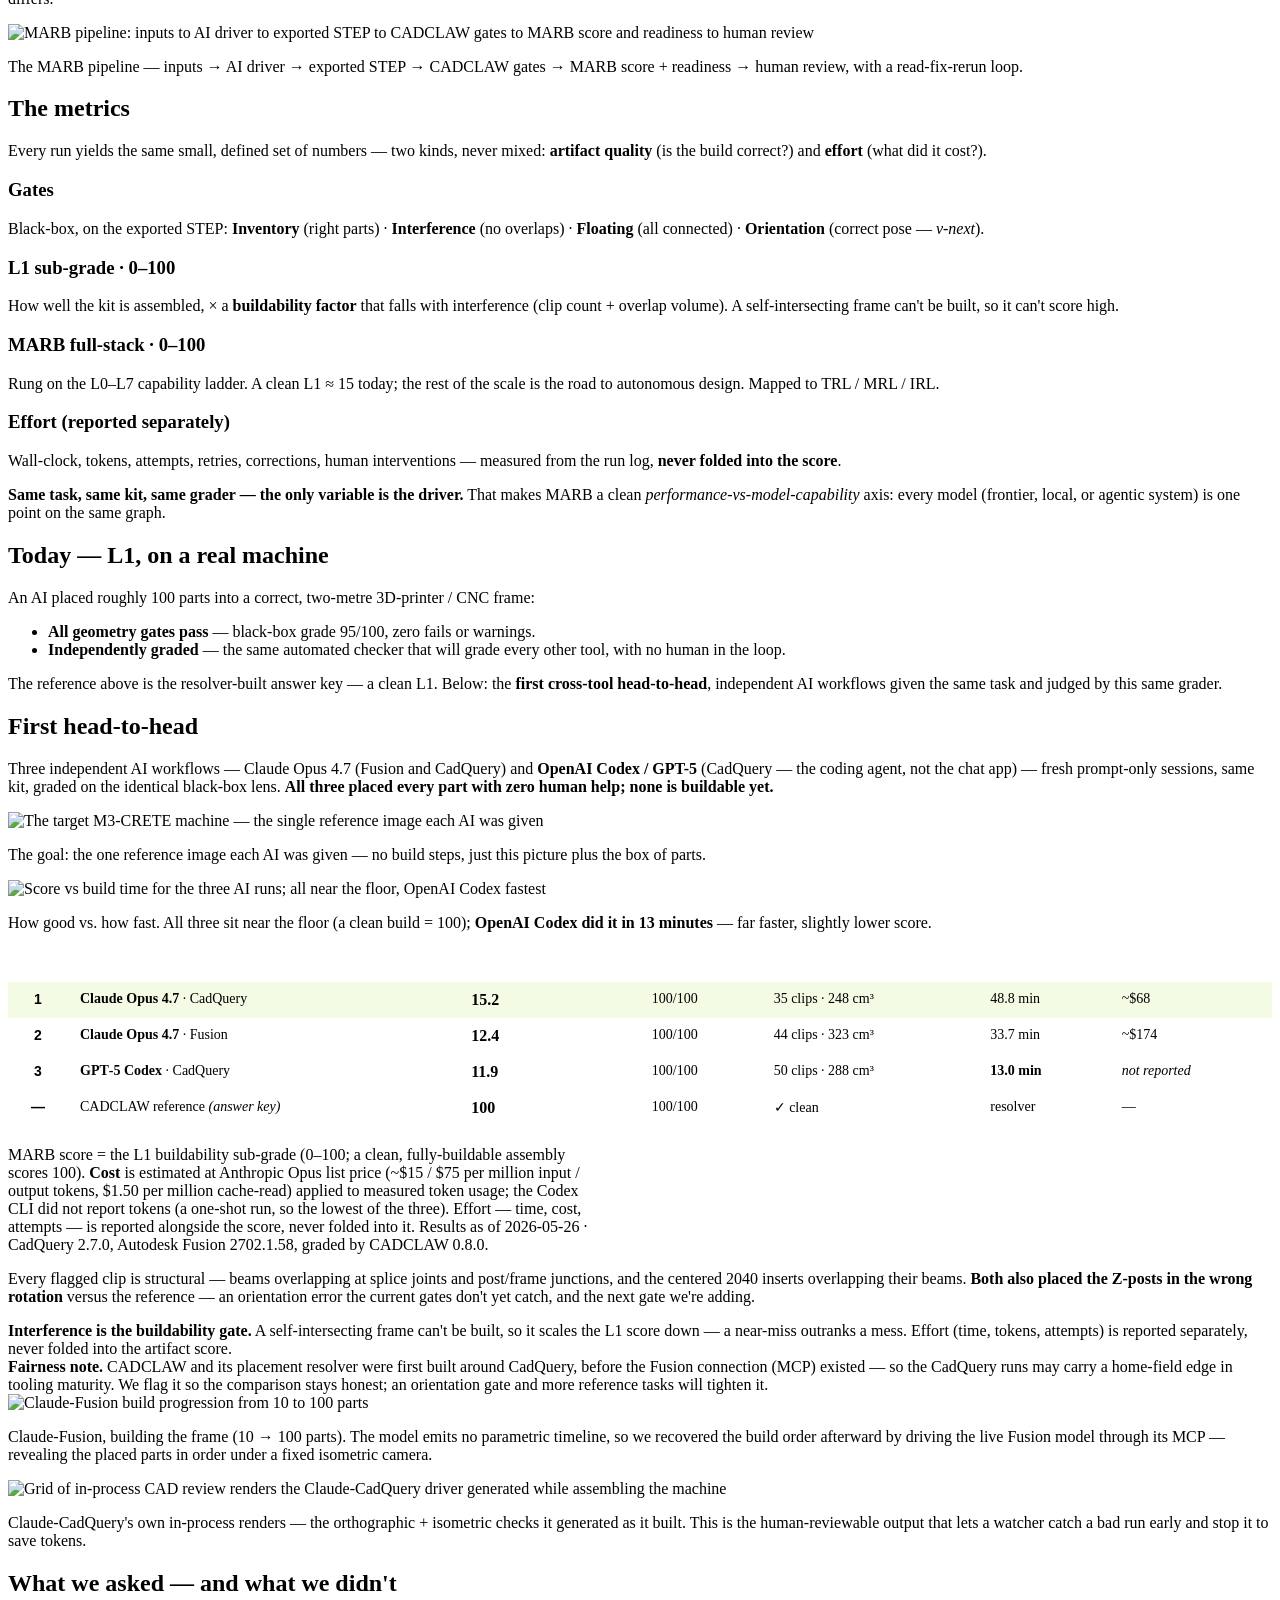
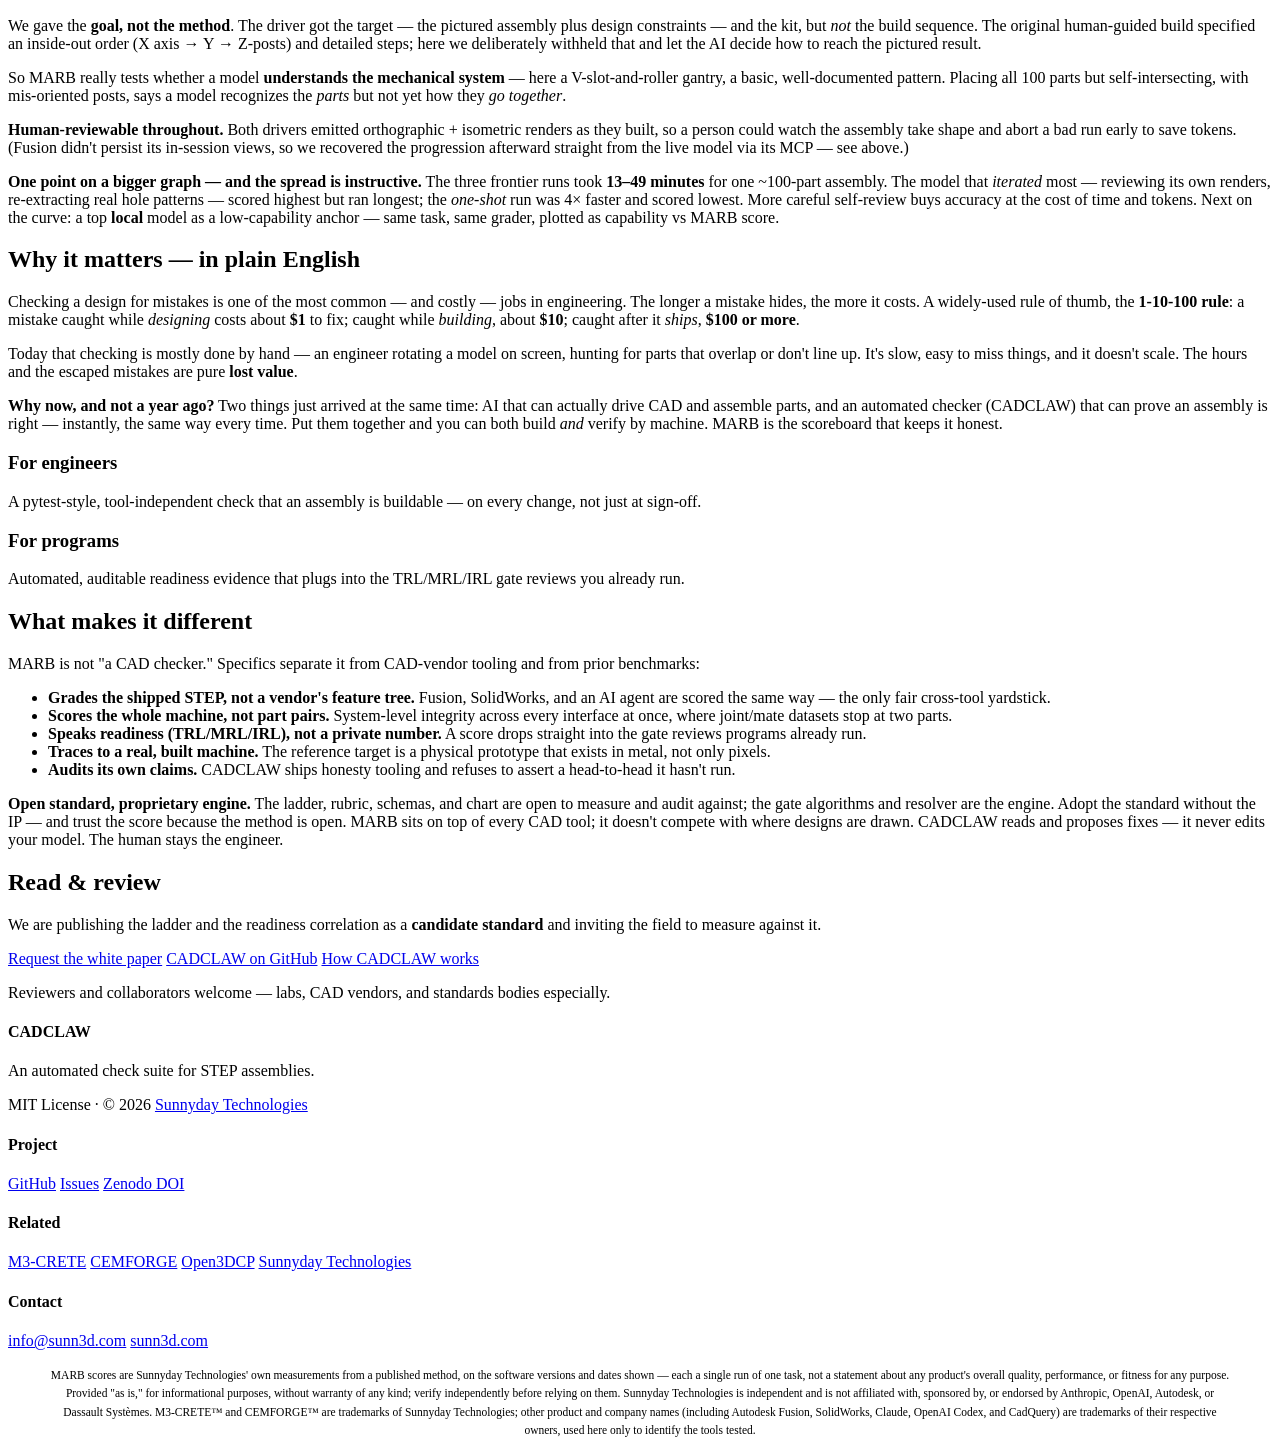
==== commit 81392734: "Add results/trademark disclaimer + point-in-time version line Footer disclaimer on all pages: own-me" ====
--- a/docs/benchmark/index.html
+++ b/docs/benchmark/index.html
@@ -154,7 +154,7 @@
         <tr class="ref"><td>—</td><td>CADCLAW reference <em>(answer key)</em></td><td class="score"><strong>100</strong></td><td>100/100</td><td>✓ clean</td><td>resolver</td><td>—</td></tr>
       </tbody>
     </table>
-    <p class="caption" style="text-align:left;max-width:74ch;">MARB score = the L1 buildability sub-grade (0–100; a clean, fully-buildable assembly scores 100). <strong>Cost</strong> is estimated at Anthropic Opus list price (~$15 / $75 per million input / output tokens, $1.50 per million cache-read) applied to measured token usage; the Codex CLI did not report tokens (a one-shot run, so the lowest of the three). Effort — time, cost, attempts — is reported alongside the score, never folded into it.</p>
+    <p class="caption" style="text-align:left;max-width:74ch;">MARB score = the L1 buildability sub-grade (0–100; a clean, fully-buildable assembly scores 100). <strong>Cost</strong> is estimated at Anthropic Opus list price (~$15 / $75 per million input / output tokens, $1.50 per million cache-read) applied to measured token usage; the Codex CLI did not report tokens (a one-shot run, so the lowest of the three). Effort — time, cost, attempts — is reported alongside the score, never folded into it. Results as of 2026&#8209;05&#8209;26 · CadQuery 2.7.0, Autodesk Fusion 2702.1.58, graded by CADCLAW 0.8.0.</p>
     <p class="lede">Every flagged clip is structural — beams overlapping at splice joints and post/frame junctions, and the centered 2040 inserts overlapping their beams. <strong>Both also placed the Z-posts in the wrong rotation</strong> versus the reference — an orientation error the current gates don't yet catch, and the next gate we're adding.</p>
     <div class="callout"><strong>Interference is the buildability gate.</strong> A self-intersecting frame can't be built, so it scales the L1 score down — a near-miss outranks a mess. Effort (time, tokens, attempts) is reported separately, never folded into the artifact score.</div>
     <div class="callout"><strong>Fairness note.</strong> CADCLAW and its placement resolver were first built around CadQuery, before the Fusion connection (MCP) existed — so the CadQuery runs may carry a home-field edge in tooling maturity. We flag it so the comparison stays honest; an orientation gate and more reference tasks will tighten it.</div>
@@ -238,7 +238,7 @@
       <a href="https://sunn3d.com">sunn3d.com</a>
     </div>
   </div>
-  <p class="muted" style="max-width:1180px;margin:16px auto 0;padding:0 40px;font-size:11.5px;text-align:center;">M3-CRETE™ and CEMFORGE™ are trademarks of Sunnyday Technologies. Other product and company names (including Autodesk Fusion, SolidWorks, Claude, OpenAI Codex, and CadQuery) are trademarks of their respective owners.</p>
+  <p class="muted" style="max-width:1180px;margin:16px auto 0;padding:0 40px;font-size:11.5px;text-align:center;line-height:1.6;">MARB scores are Sunnyday Technologies' own measurements from a published method, on the software versions and dates shown — each a single run of one task, not a statement about any product's overall quality, performance, or fitness for any purpose. Provided "as is," for informational purposes, without warranty of any kind; verify independently before relying on them. Sunnyday Technologies is independent and is not affiliated with, sponsored by, or endorsed by Anthropic, OpenAI, Autodesk, or Dassault Systèmes. M3-CRETE™ and CEMFORGE™ are trademarks of Sunnyday Technologies; other product and company names (including Autodesk Fusion, SolidWorks, Claude, OpenAI Codex, and CadQuery) are trademarks of their respective owners, used here only to identify the tools tested.</p>
 </footer>
 
 </body>
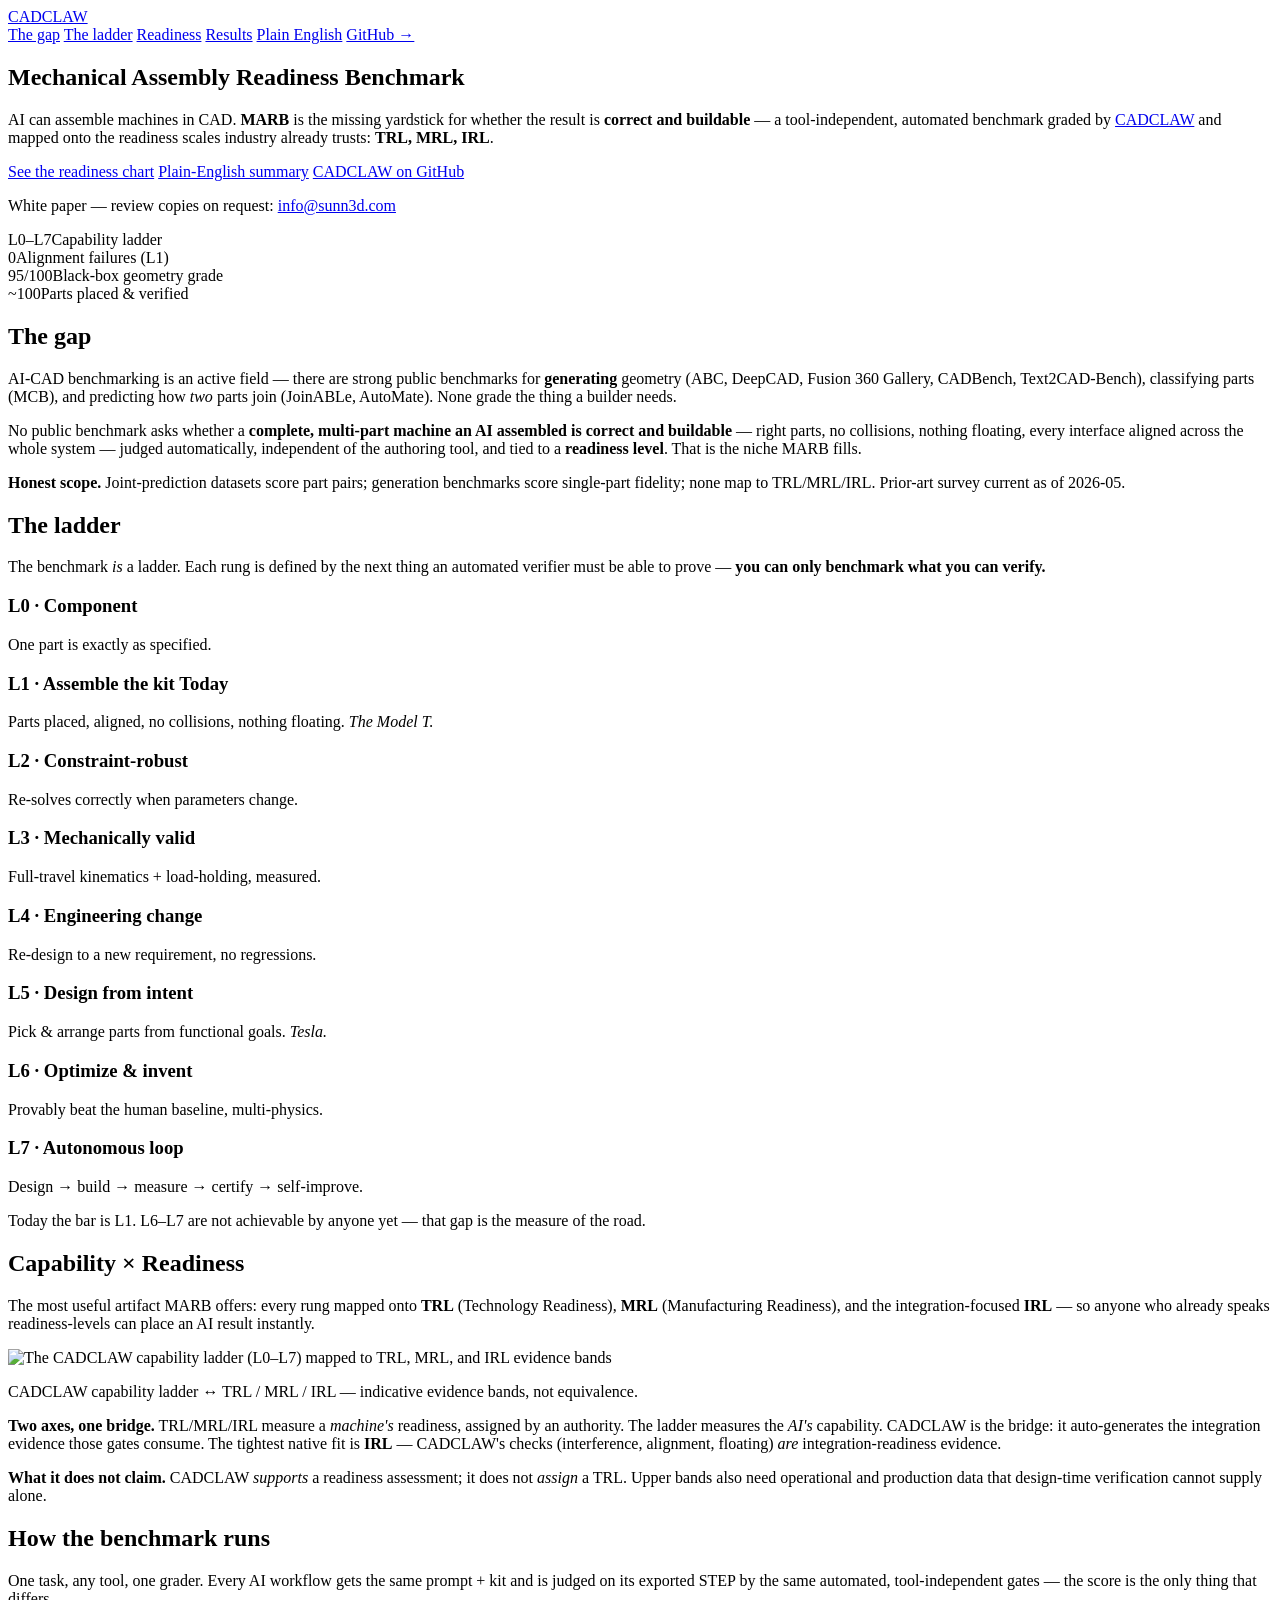
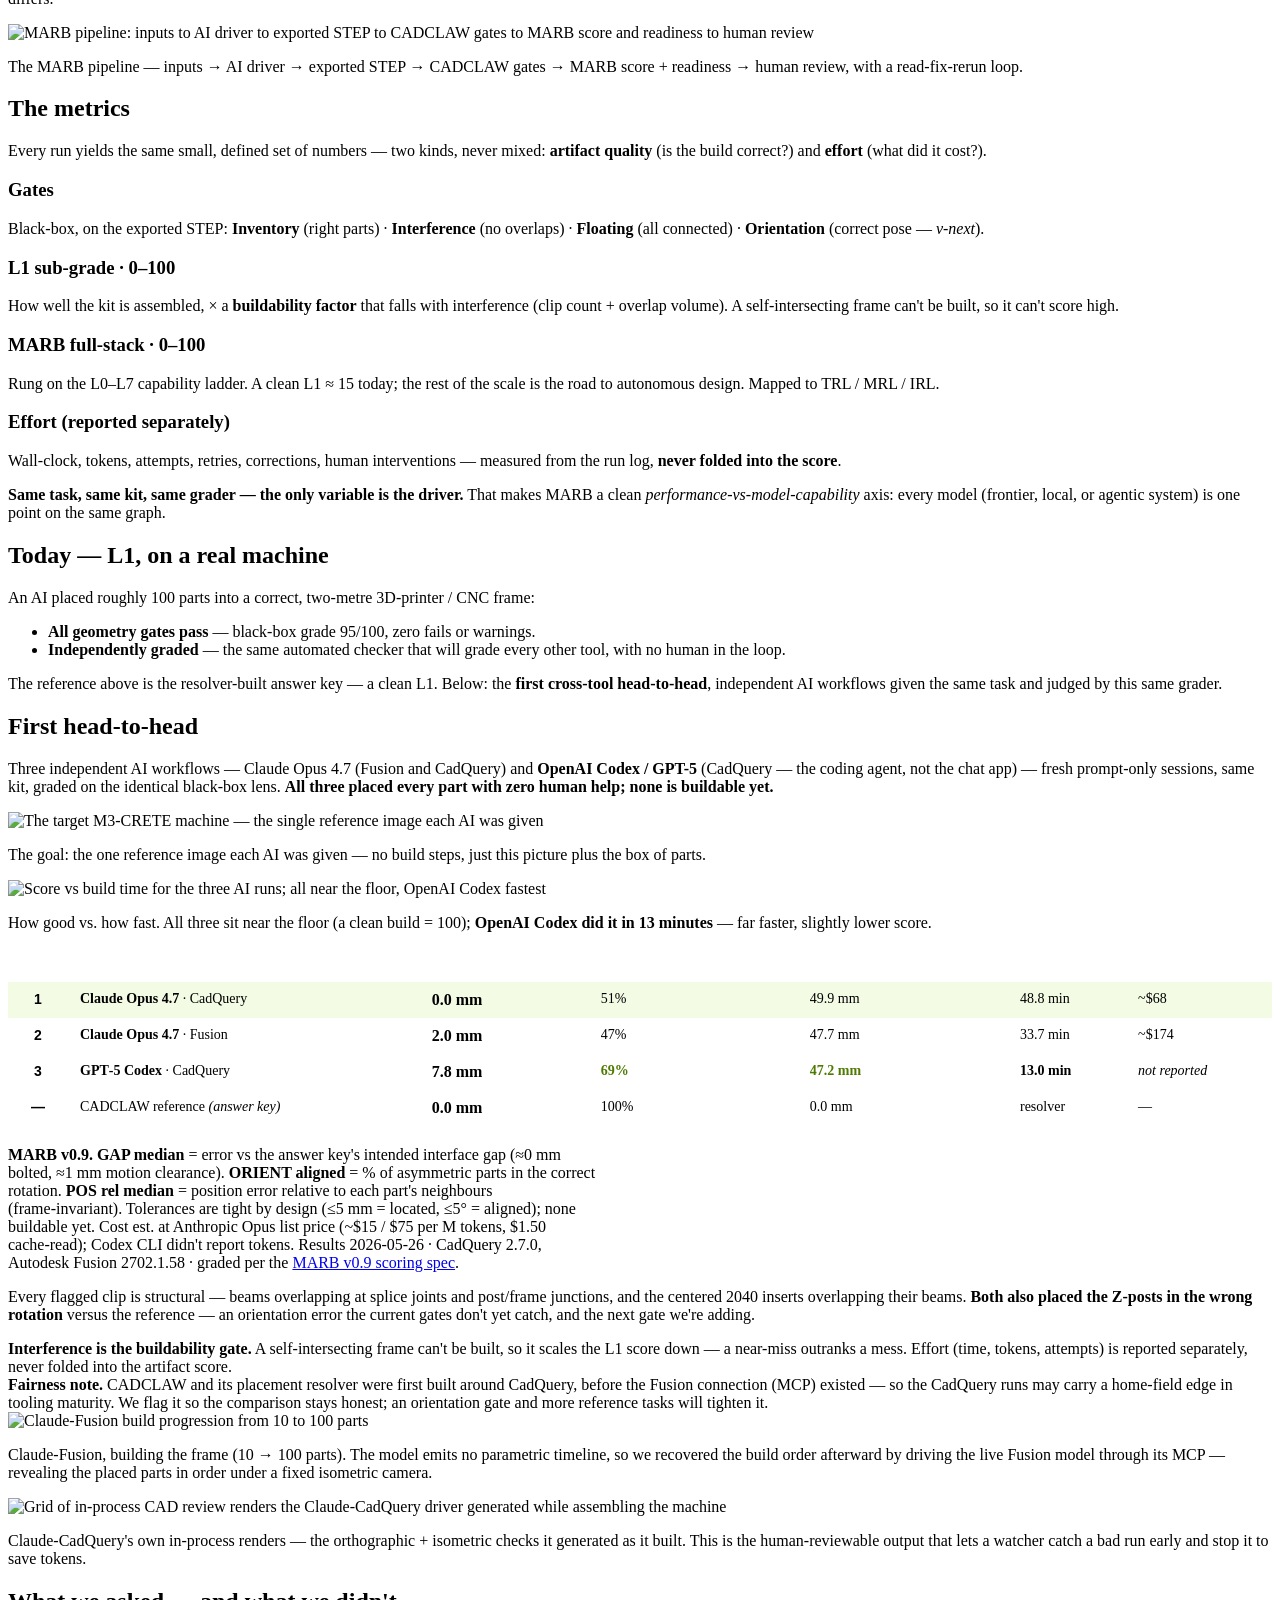
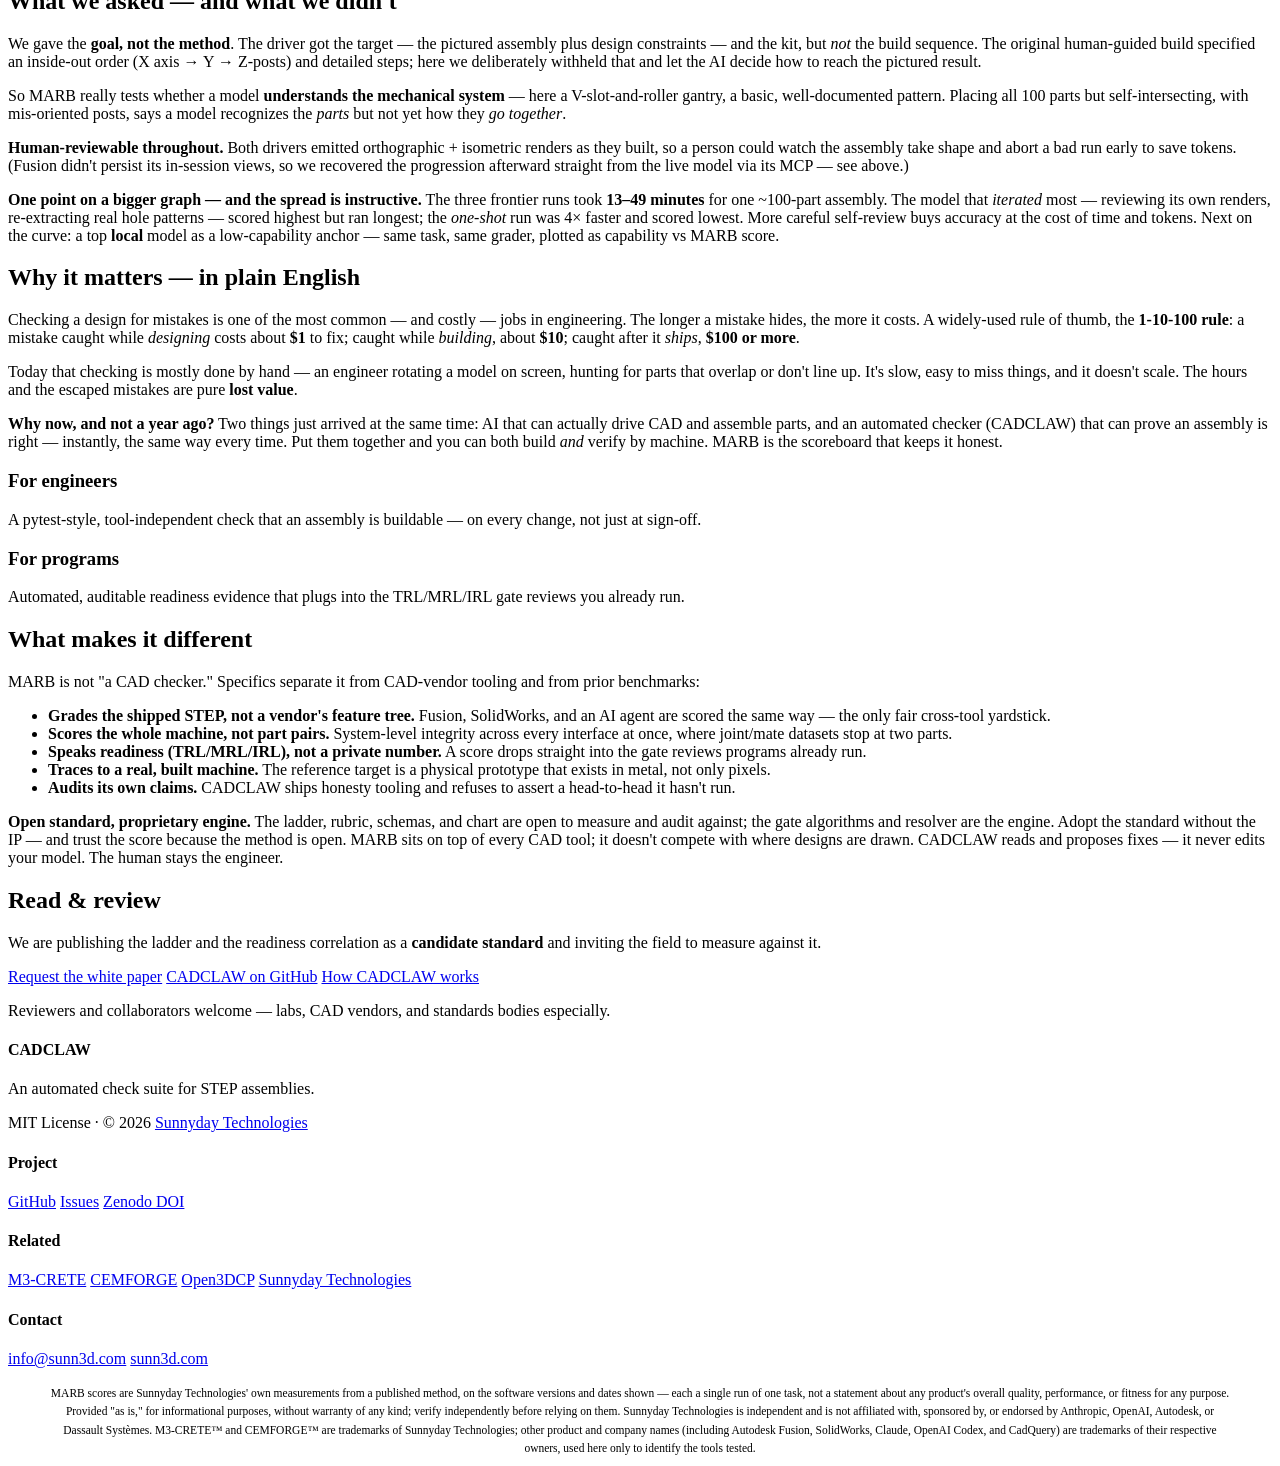
==== commit 02c8da63: "MARB v0.9: positional accuracy leaderboard + new scoreboard graphic - /benchmark/ leaderboard now gr" ====
--- a/docs/benchmark/index.html
+++ b/docs/benchmark/index.html
@@ -146,15 +146,15 @@
       <p class="caption">How good vs. how fast. All three sit near the floor (a clean build = 100); <strong>OpenAI Codex did it in 13 minutes</strong> — far faster, slightly lower score.</p>
     </div>
     <table class="restable leaderboard">
-      <thead><tr><th>#</th><th>Model · tool</th><th>MARB score</th><th>Parts</th><th>Interference</th><th>Time</th><th>Cost <span class="th-sub">est.</span></th></tr></thead>
+      <thead><tr><th>#</th><th>Model · tool</th><th>GAP median ↓</th><th>ORIENT aligned ↑</th><th>POS rel median ↓</th><th>Time</th><th>Cost <span class="th-sub">est.</span></th></tr></thead>
       <tbody>
-        <tr class="top"><td>1</td><td><strong>Claude Opus 4.7</strong> · CadQuery</td><td class="score"><strong>15.2</strong></td><td>100/100</td><td>35 clips · 248 cm³</td><td>48.8 min</td><td>~$68</td></tr>
-        <tr><td>2</td><td><strong>Claude Opus 4.7</strong> · Fusion</td><td class="score"><strong>12.4</strong></td><td>100/100</td><td>44 clips · 323 cm³</td><td>33.7 min</td><td>~$174</td></tr>
-        <tr><td>3</td><td><strong>GPT&#8209;5 Codex</strong> · CadQuery</td><td class="score"><strong>11.9</strong></td><td>100/100</td><td>50 clips · 288 cm³</td><td><strong>13.0 min</strong></td><td><em>not reported</em></td></tr>
-        <tr class="ref"><td>—</td><td>CADCLAW reference <em>(answer key)</em></td><td class="score"><strong>100</strong></td><td>100/100</td><td>✓ clean</td><td>resolver</td><td>—</td></tr>
+        <tr class="top"><td>1</td><td><strong>Claude Opus 4.7</strong> · CadQuery</td><td class="score"><strong>0.0 mm</strong></td><td>51%</td><td>49.9 mm</td><td>48.8 min</td><td>~$68</td></tr>
+        <tr><td>2</td><td><strong>Claude Opus 4.7</strong> · Fusion</td><td class="score"><strong>2.0 mm</strong></td><td>47%</td><td>47.7 mm</td><td>33.7 min</td><td>~$174</td></tr>
+        <tr><td>3</td><td><strong>GPT&#8209;5 Codex</strong> · CadQuery</td><td class="score"><strong>7.8 mm</strong></td><td style="color:#4e7a00;font-weight:700">69%</td><td style="color:#4e7a00;font-weight:700">47.2 mm</td><td><strong>13.0 min</strong></td><td><em>not reported</em></td></tr>
+        <tr class="ref"><td>—</td><td>CADCLAW reference <em>(answer key)</em></td><td class="score"><strong>0.0 mm</strong></td><td>100%</td><td>0.0 mm</td><td>resolver</td><td>—</td></tr>
       </tbody>
     </table>
-    <p class="caption" style="text-align:left;max-width:74ch;">MARB score = the L1 buildability sub-grade (0–100; a clean, fully-buildable assembly scores 100). <strong>Cost</strong> is estimated at Anthropic Opus list price (~$15 / $75 per million input / output tokens, $1.50 per million cache-read) applied to measured token usage; the Codex CLI did not report tokens (a one-shot run, so the lowest of the three). Effort — time, cost, attempts — is reported alongside the score, never folded into it. Results as of 2026&#8209;05&#8209;26 · CadQuery 2.7.0, Autodesk Fusion 2702.1.58, graded by CADCLAW 0.8.0.</p>
+    <p class="caption" style="text-align:left;max-width:74ch;"><strong>MARB v0.9.</strong> <strong>GAP median</strong> = error vs the answer key's intended interface gap (≈0 mm bolted, ≈1 mm motion clearance). <strong>ORIENT aligned</strong> = % of asymmetric parts in the correct rotation. <strong>POS rel median</strong> = position error relative to each part's neighbours (frame‑invariant). Tolerances are tight by design (≤5 mm = located, ≤5° = aligned); none buildable yet. Cost est. at Anthropic Opus list price (~$15 / $75 per M tokens, $1.50 cache‑read); Codex CLI didn't report tokens. Results 2026&#8209;05&#8209;26 · CadQuery 2.7.0, Autodesk Fusion 2702.1.58 · graded per the <a href="https://github.com/sunnyday-technologies/CADCLAW/blob/main/benchmarks/m3_ai_assembly/MARB_SCORING.md">MARB v0.9 scoring spec</a>.</p>
     <p class="lede">Every flagged clip is structural — beams overlapping at splice joints and post/frame junctions, and the centered 2040 inserts overlapping their beams. <strong>Both also placed the Z-posts in the wrong rotation</strong> versus the reference — an orientation error the current gates don't yet catch, and the next gate we're adding.</p>
     <div class="callout"><strong>Interference is the buildability gate.</strong> A self-intersecting frame can't be built, so it scales the L1 score down — a near-miss outranks a mess. Effort (time, tokens, attempts) is reported separately, never folded into the artifact score.</div>
     <div class="callout"><strong>Fairness note.</strong> CADCLAW and its placement resolver were first built around CadQuery, before the Fusion connection (MCP) existed — so the CadQuery runs may carry a home-field edge in tooling maturity. We flag it so the comparison stays honest; an orientation gate and more reference tasks will tighten it.</div>
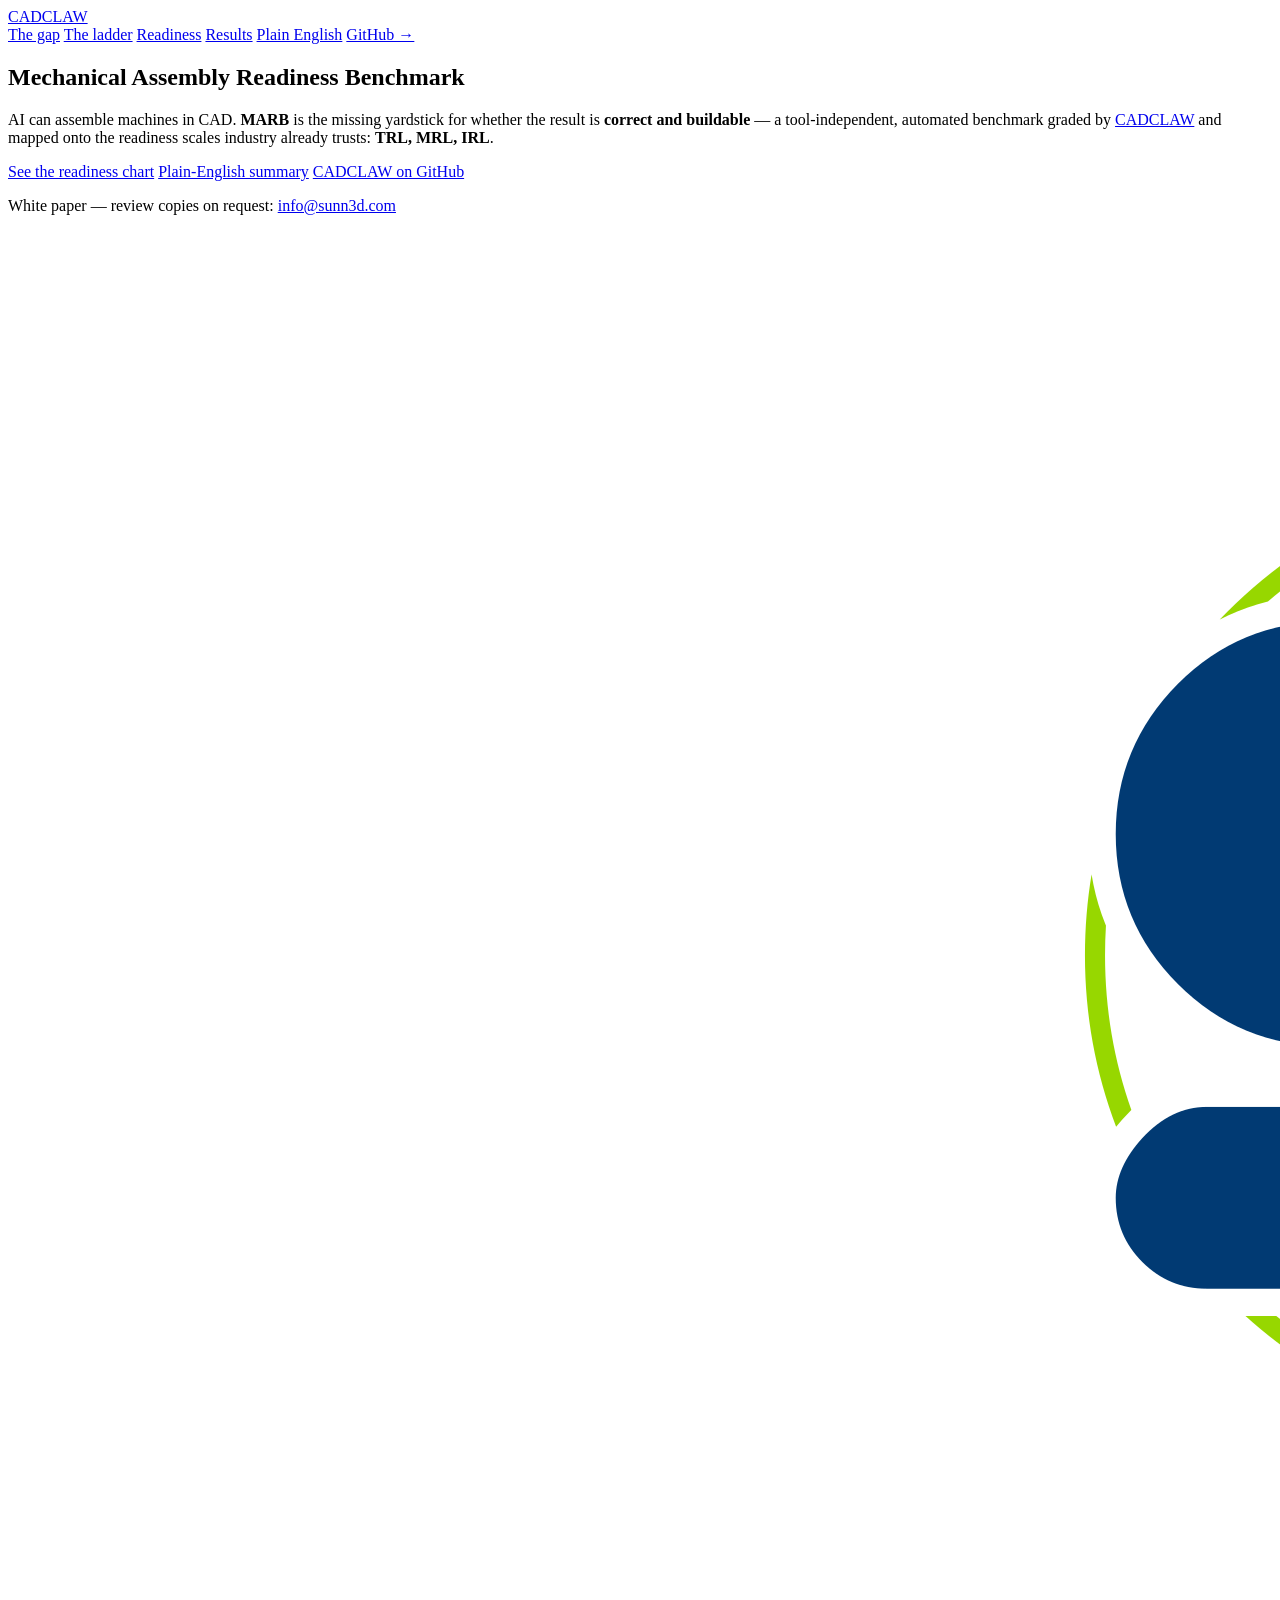
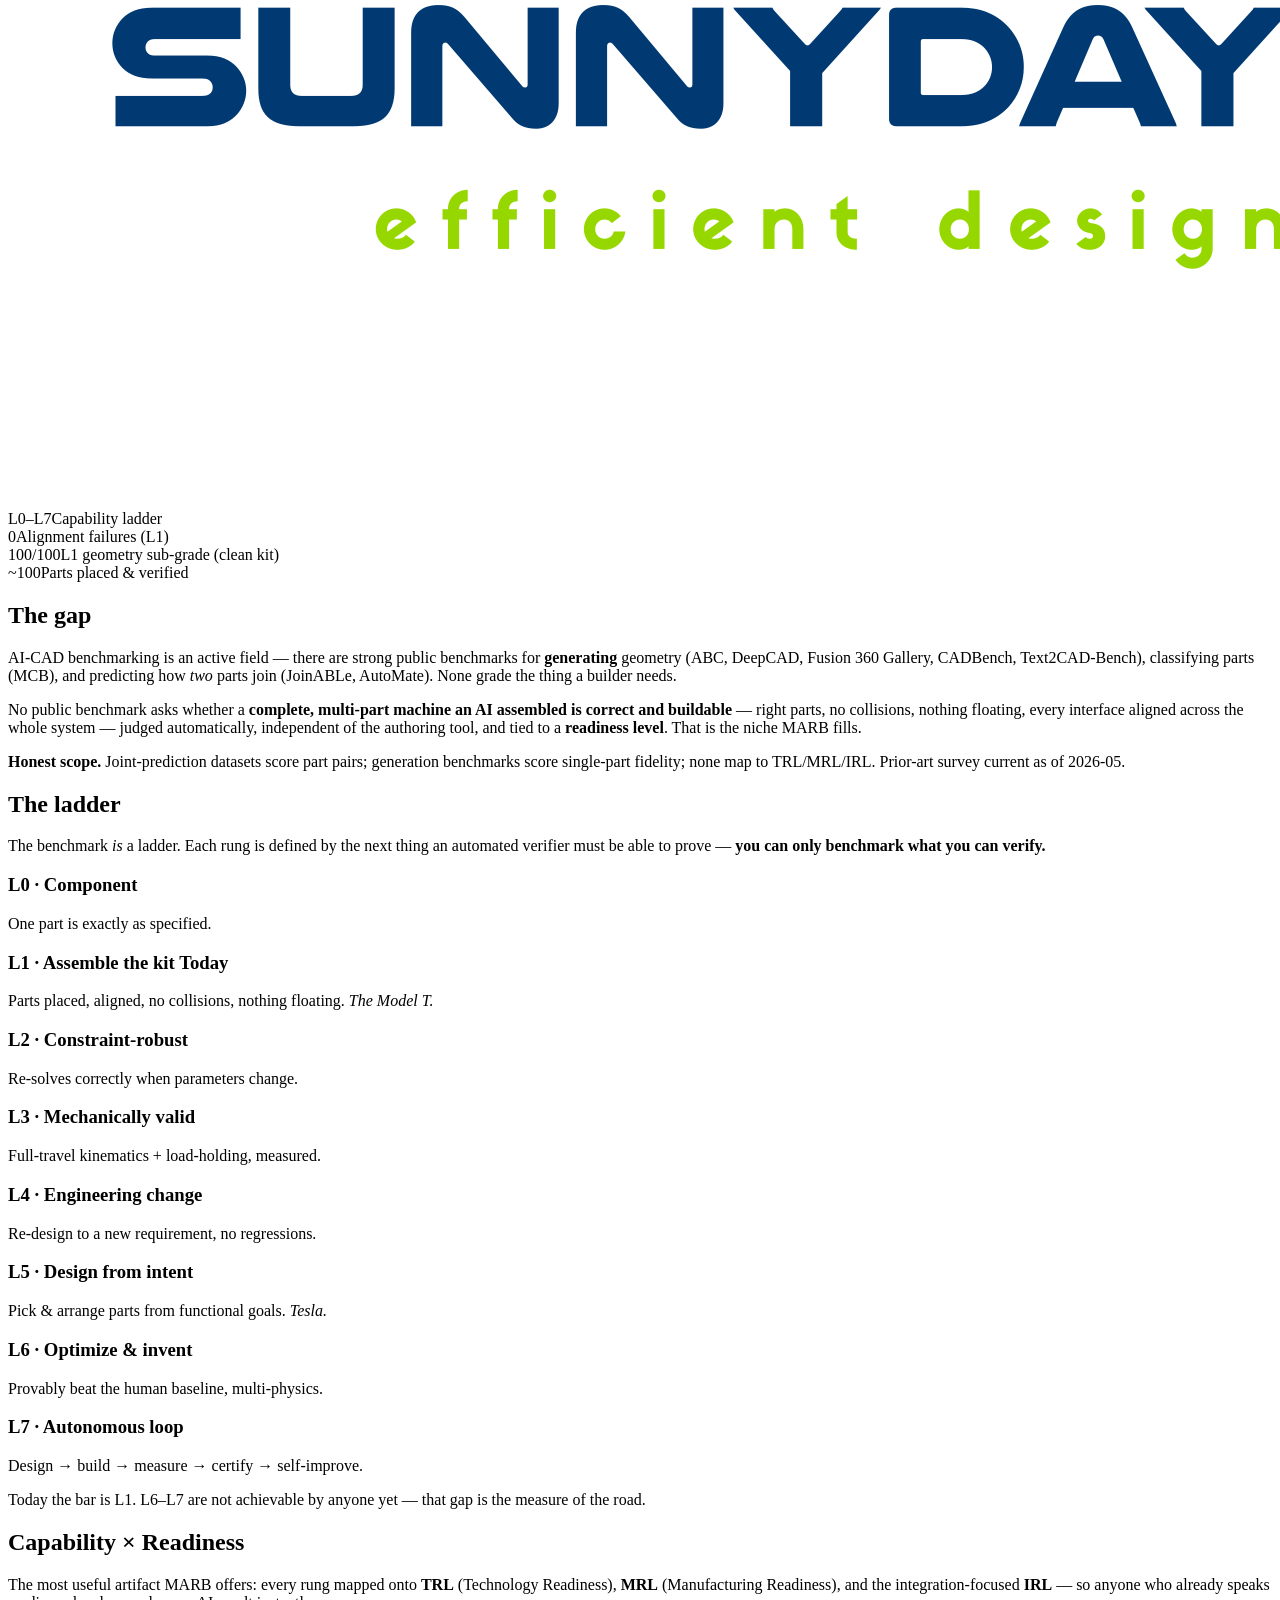
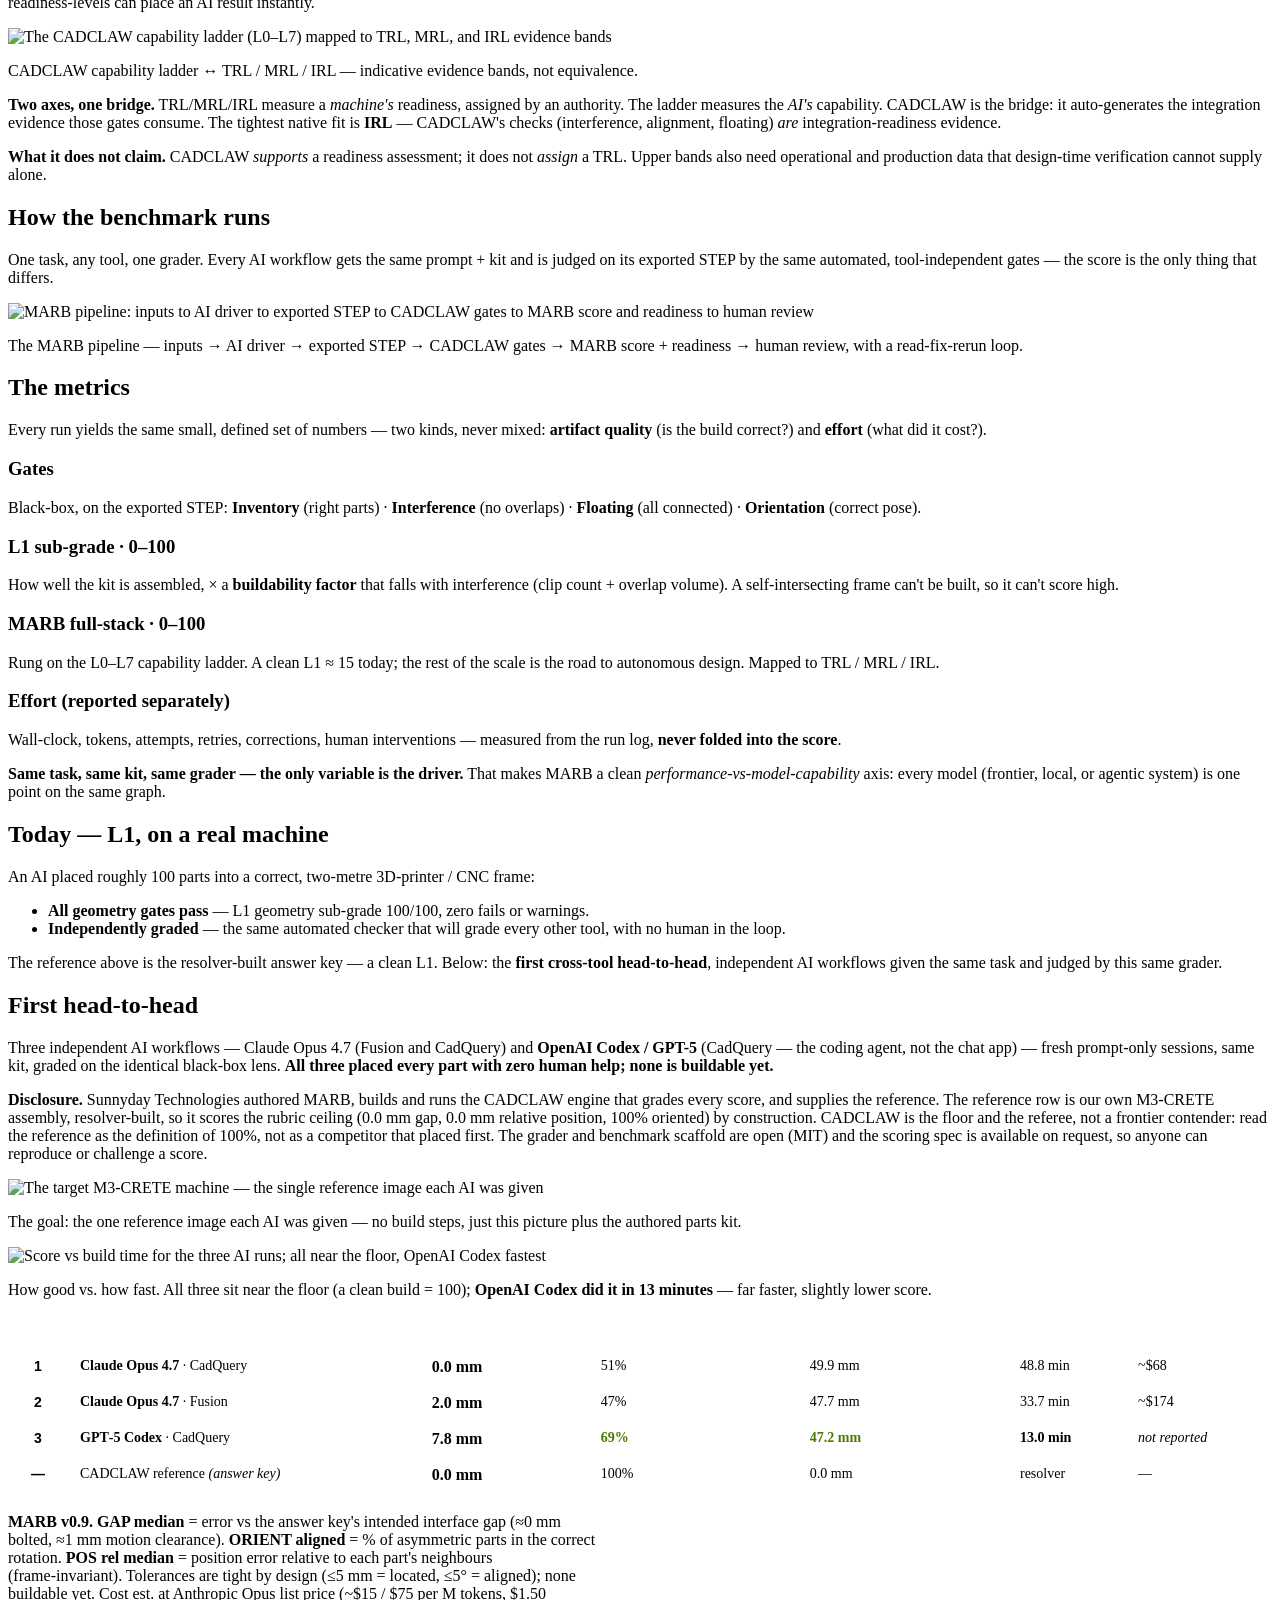
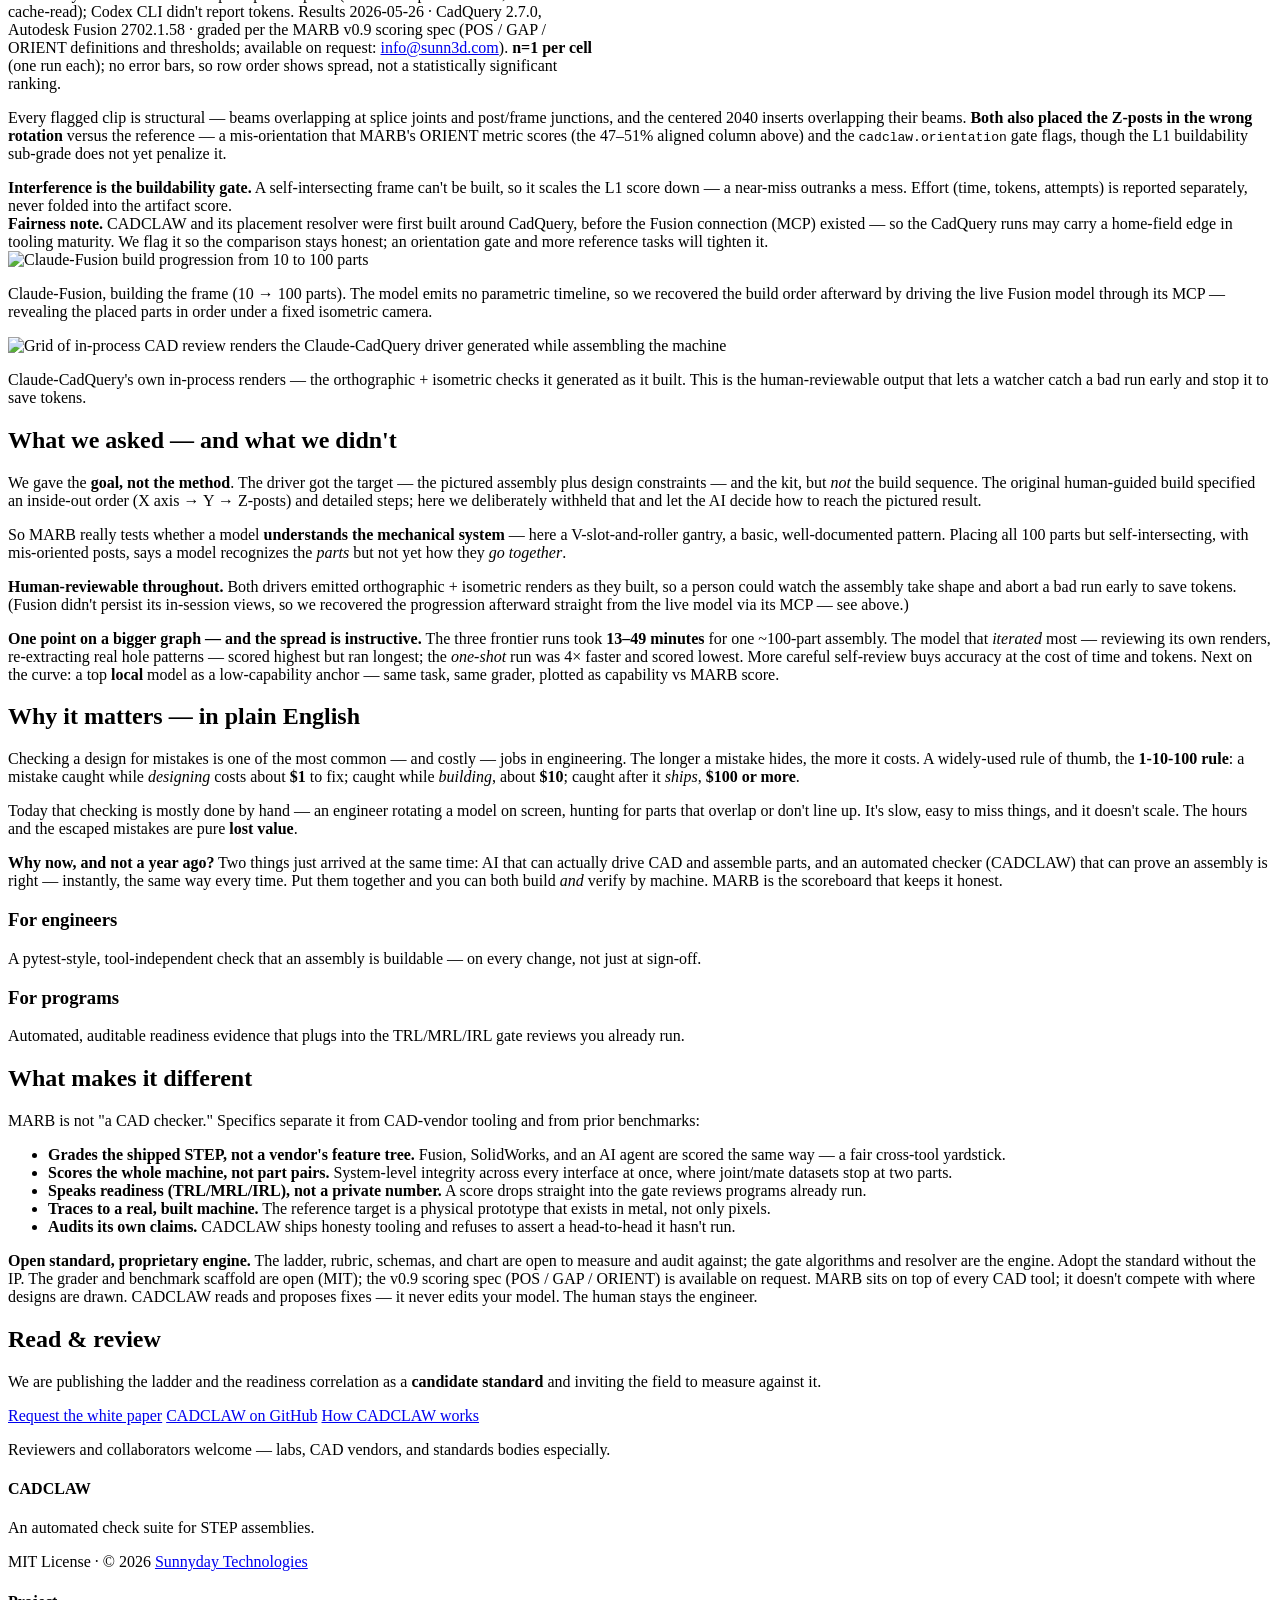
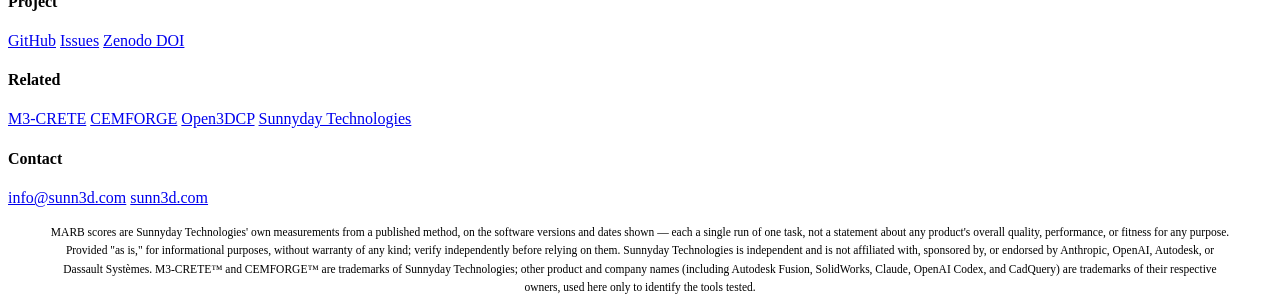
==== commit e496451d: "site: accuracy pass for cadclaw.io ahead of press (audit-driven) - relabel the kinematics gate as St" ====
--- a/docs/benchmark/index.html
+++ b/docs/benchmark/index.html
@@ -65,7 +65,7 @@
   <section class="strip">
     <div class="stat"><span class="num">L0–L7</span><span class="lbl">Capability ladder</span></div>
     <div class="stat"><span class="num">0</span><span class="lbl">Alignment failures (L1)</span></div>
-    <div class="stat"><span class="num">95/100</span><span class="lbl">Black-box geometry grade</span></div>
+    <div class="stat"><span class="num">100/100</span><span class="lbl">L1 geometry sub-grade (clean kit)</span></div>
     <div class="stat"><span class="num">~100</span><span class="lbl">Parts placed &amp; verified</span></div>
   </section>
 
@@ -116,7 +116,7 @@
     <h2>The metrics</h2>
     <p class="lede">Every run yields the same small, defined set of numbers — two kinds, never mixed: <strong>artifact quality</strong> (is the build correct?) and <strong>effort</strong> (what did it cost?).</p>
     <div class="gates">
-      <div class="gate"><h3>Gates</h3><p>Black-box, on the exported STEP: <b>Inventory</b> (right parts) · <b>Interference</b> (no overlaps) · <b>Floating</b> (all connected) · <b>Orientation</b> (correct pose — <i>v-next</i>).</p></div>
+      <div class="gate"><h3>Gates</h3><p>Black-box, on the exported STEP: <b>Inventory</b> (right parts) · <b>Interference</b> (no overlaps) · <b>Floating</b> (all connected) · <b>Orientation</b> (correct pose).</p></div>
       <div class="gate"><h3>L1 sub-grade · 0–100</h3><p>How well the kit is assembled, &times; a <b>buildability factor</b> that falls with interference (clip count + overlap volume). A self-intersecting frame can't be built, so it can't score high.</p></div>
       <div class="gate"><h3>MARB full-stack · 0–100</h3><p>Rung on the L0–L7 capability ladder. A clean L1 ≈ 15 today; the rest of the scale is the road to autonomous design. Mapped to TRL / MRL / IRL.</p></div>
       <div class="gate"><h3>Effort (reported separately)</h3><p>Wall-clock, tokens, attempts, retries, corrections, human interventions — measured from the run log, <b>never folded into the score</b>.</p></div>
@@ -128,7 +128,7 @@
     <h2>Today — L1, on a real machine</h2>
     <p class="lede">An AI placed roughly 100 parts into a correct, two-metre 3D-printer / CNC frame:</p>
     <ul class="not-prove-list">
-      <li><strong>All geometry gates pass</strong> — black-box grade 95/100, zero fails or warnings.</li>
+      <li><strong>All geometry gates pass</strong> — L1 geometry sub-grade 100/100, zero fails or warnings.</li>
       <li><strong>Independently graded</strong> — the same automated checker that will grade every other tool, with no human in the loop.</li>
     </ul>
     <div class="callout">The reference above is the resolver-built answer key — a clean L1. Below: the <strong>first cross-tool head-to-head</strong>, independent AI workflows given the same task and judged by this same grader.</div>
@@ -137,25 +137,26 @@
   <section class="section" id="results">
     <h2>First head-to-head</h2>
     <p class="lede">Three independent AI workflows — Claude Opus 4.7 (Fusion and CadQuery) and <strong>OpenAI Codex / GPT-5</strong> (CadQuery — the coding agent, not the chat app) — fresh prompt-only sessions, same kit, graded on the identical black-box lens. <strong>All three placed every part with zero human help; none is buildable yet.</strong></p>
+    <p class="muted"><strong>Disclosure.</strong> Sunnyday Technologies authored MARB, builds and runs the CADCLAW engine that grades every score, and supplies the reference. The reference row is our own M3-CRETE assembly, resolver-built, so it scores the rubric ceiling (0.0 mm gap, 0.0 mm relative position, 100% oriented) by construction. CADCLAW is the floor and the referee, not a frontier contender: read the reference as the definition of 100%, not as a competitor that placed first. The grader and benchmark scaffold are open (MIT) and the scoring spec is available on request, so anyone can reproduce or challenge a score.</p>
     <div class="output-media">
       <img src="/media/m3_target.png" alt="The target M3-CRETE machine — the single reference image each AI was given" />
-      <p class="caption">The goal: the one reference image each AI was given — no build steps, just this picture plus the box of parts.</p>
+      <p class="caption">The goal: the one reference image each AI was given — no build steps, just this picture plus the authored parts kit.</p>
     </div>
     <div class="output-media">
       <img src="/media/hero_score_vs_time.png" alt="Score vs build time for the three AI runs; all near the floor, OpenAI Codex fastest" />
       <p class="caption">How good vs. how fast. All three sit near the floor (a clean build = 100); <strong>OpenAI Codex did it in 13 minutes</strong> — far faster, slightly lower score.</p>
     </div>
     <table class="restable leaderboard">
-      <thead><tr><th>#</th><th>Model · tool</th><th>GAP median ↓</th><th>ORIENT aligned ↑</th><th>POS rel median ↓</th><th>Time</th><th>Cost <span class="th-sub">est.</span></th></tr></thead>
+      <thead><tr><th></th><th>Model · tool</th><th>GAP median ↓</th><th>ORIENT aligned ↑</th><th>POS rel median ↓</th><th>Time</th><th>Cost <span class="th-sub">est.</span></th></tr></thead>
       <tbody>
-        <tr class="top"><td>1</td><td><strong>Claude Opus 4.7</strong> · CadQuery</td><td class="score"><strong>0.0 mm</strong></td><td>51%</td><td>49.9 mm</td><td>48.8 min</td><td>~$68</td></tr>
+        <tr><td>1</td><td><strong>Claude Opus 4.7</strong> · CadQuery</td><td class="score"><strong>0.0 mm</strong></td><td>51%</td><td>49.9 mm</td><td>48.8 min</td><td>~$68</td></tr>
         <tr><td>2</td><td><strong>Claude Opus 4.7</strong> · Fusion</td><td class="score"><strong>2.0 mm</strong></td><td>47%</td><td>47.7 mm</td><td>33.7 min</td><td>~$174</td></tr>
         <tr><td>3</td><td><strong>GPT&#8209;5 Codex</strong> · CadQuery</td><td class="score"><strong>7.8 mm</strong></td><td style="color:#4e7a00;font-weight:700">69%</td><td style="color:#4e7a00;font-weight:700">47.2 mm</td><td><strong>13.0 min</strong></td><td><em>not reported</em></td></tr>
         <tr class="ref"><td>—</td><td>CADCLAW reference <em>(answer key)</em></td><td class="score"><strong>0.0 mm</strong></td><td>100%</td><td>0.0 mm</td><td>resolver</td><td>—</td></tr>
       </tbody>
     </table>
-    <p class="caption" style="text-align:left;max-width:74ch;"><strong>MARB v0.9.</strong> <strong>GAP median</strong> = error vs the answer key's intended interface gap (≈0 mm bolted, ≈1 mm motion clearance). <strong>ORIENT aligned</strong> = % of asymmetric parts in the correct rotation. <strong>POS rel median</strong> = position error relative to each part's neighbours (frame‑invariant). Tolerances are tight by design (≤5 mm = located, ≤5° = aligned); none buildable yet. Cost est. at Anthropic Opus list price (~$15 / $75 per M tokens, $1.50 cache‑read); Codex CLI didn't report tokens. Results 2026&#8209;05&#8209;26 · CadQuery 2.7.0, Autodesk Fusion 2702.1.58 · graded per the <a href="https://github.com/sunnyday-technologies/CADCLAW/blob/main/benchmarks/m3_ai_assembly/MARB_SCORING.md">MARB v0.9 scoring spec</a>.</p>
-    <p class="lede">Every flagged clip is structural — beams overlapping at splice joints and post/frame junctions, and the centered 2040 inserts overlapping their beams. <strong>Both also placed the Z-posts in the wrong rotation</strong> versus the reference — an orientation error the current gates don't yet catch, and the next gate we're adding.</p>
+    <p class="caption" style="text-align:left;max-width:74ch;"><strong>MARB v0.9.</strong> <strong>GAP median</strong> = error vs the answer key's intended interface gap (≈0 mm bolted, ≈1 mm motion clearance). <strong>ORIENT aligned</strong> = % of asymmetric parts in the correct rotation. <strong>POS rel median</strong> = position error relative to each part's neighbours (frame‑invariant). Tolerances are tight by design (≤5 mm = located, ≤5° = aligned); none buildable yet. Cost est. at Anthropic Opus list price (~$15 / $75 per M tokens, $1.50 cache‑read); Codex CLI didn't report tokens. Results 2026&#8209;05&#8209;26 · CadQuery 2.7.0, Autodesk Fusion 2702.1.58 · graded per the MARB v0.9 scoring spec (POS / GAP / ORIENT definitions and thresholds; available on request: <a href="mailto:info@sunn3d.com?subject=MARB%20v0.9%20scoring%20spec">info@sunn3d.com</a>). <strong>n=1 per cell</strong> (one run each); no error bars, so row order shows spread, not a statistically significant ranking.</p>
+    <p class="lede">Every flagged clip is structural — beams overlapping at splice joints and post/frame junctions, and the centered 2040 inserts overlapping their beams. <strong>Both also placed the Z-posts in the wrong rotation</strong> versus the reference — a mis-orientation that MARB's ORIENT metric scores (the 47–51% aligned column above) and the <code>cadclaw.orientation</code> gate flags, though the L1 buildability sub-grade does not yet penalize it.</p>
     <div class="callout"><strong>Interference is the buildability gate.</strong> A self-intersecting frame can't be built, so it scales the L1 score down — a near-miss outranks a mess. Effort (time, tokens, attempts) is reported separately, never folded into the artifact score.</div>
     <div class="callout"><strong>Fairness note.</strong> CADCLAW and its placement resolver were first built around CadQuery, before the Fusion connection (MCP) existed — so the CadQuery runs may carry a home-field edge in tooling maturity. We flag it so the comparison stays honest; an orientation gate and more reference tasks will tighten it.</div>
     <div class="output-media">
@@ -191,13 +192,13 @@
     <h2>What makes it different</h2>
     <p class="lede">MARB is not "a CAD checker." Specifics separate it from CAD-vendor tooling and from prior benchmarks:</p>
     <ul class="not-prove-list">
-      <li><strong>Grades the shipped STEP, not a vendor's feature tree.</strong> Fusion, SolidWorks, and an AI agent are scored the same way — the only fair cross-tool yardstick.</li>
+      <li><strong>Grades the shipped STEP, not a vendor's feature tree.</strong> Fusion, SolidWorks, and an AI agent are scored the same way — a fair cross-tool yardstick.</li>
       <li><strong>Scores the whole machine, not part pairs.</strong> System-level integrity across every interface at once, where joint/mate datasets stop at two parts.</li>
       <li><strong>Speaks readiness (TRL/MRL/IRL), not a private number.</strong> A score drops straight into the gate reviews programs already run.</li>
       <li><strong>Traces to a real, built machine.</strong> The reference target is a physical prototype that exists in metal, not only pixels.</li>
       <li><strong>Audits its own claims.</strong> CADCLAW ships honesty tooling and refuses to assert a head-to-head it hasn't run.</li>
     </ul>
-    <div class="callout"><strong>Open standard, proprietary engine.</strong> The ladder, rubric, schemas, and chart are open to measure and audit against; the gate algorithms and resolver are the engine. Adopt the standard without the IP — and trust the score because the method is open. MARB sits on top of every CAD tool; it doesn't compete with where designs are drawn. CADCLAW reads and proposes fixes — it never edits your model. The human stays the engineer.</div>
+    <div class="callout"><strong>Open standard, proprietary engine.</strong> The ladder, rubric, schemas, and chart are open to measure and audit against; the gate algorithms and resolver are the engine. Adopt the standard without the IP. The grader and benchmark scaffold are open (MIT); the v0.9 scoring spec (POS / GAP / ORIENT) is available on request. MARB sits on top of every CAD tool; it doesn't compete with where designs are drawn. CADCLAW reads and proposes fixes — it never edits your model. The human stays the engineer.</div>
   </section>
 
   <section class="section dark">
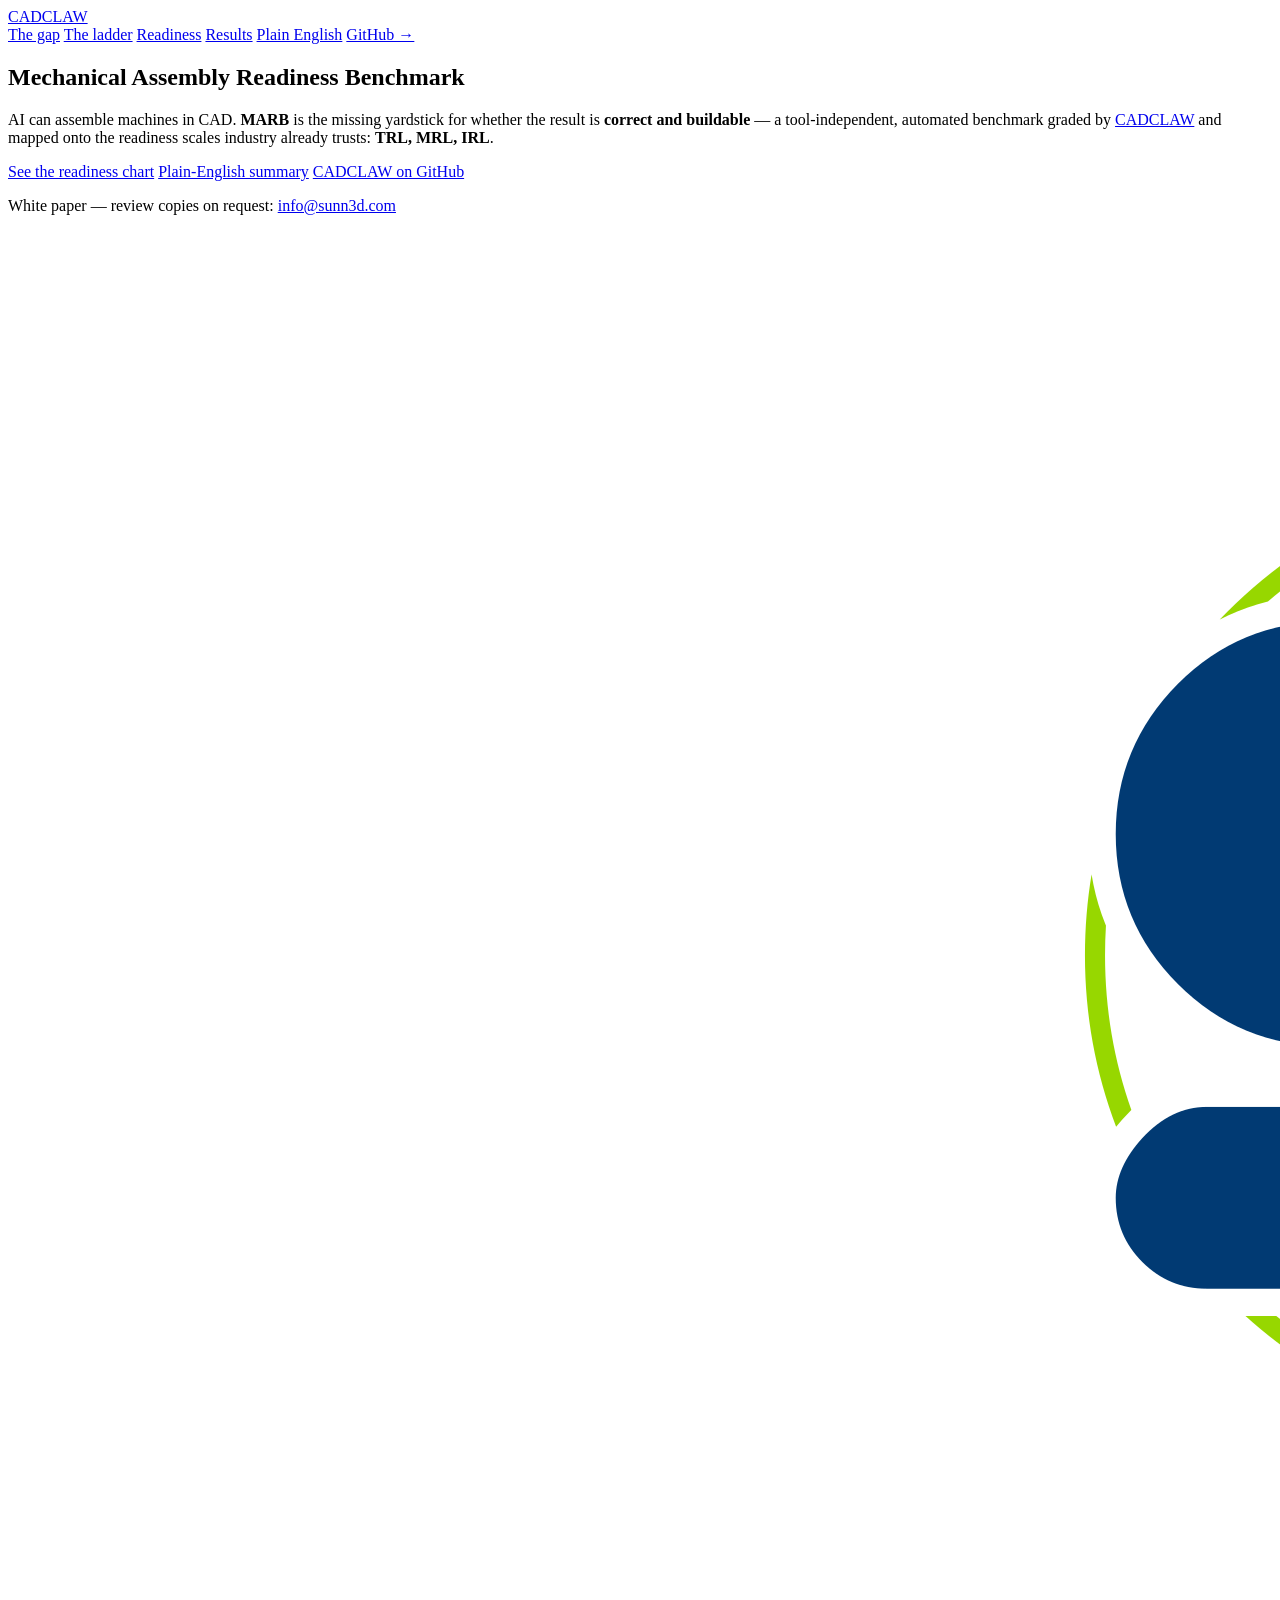
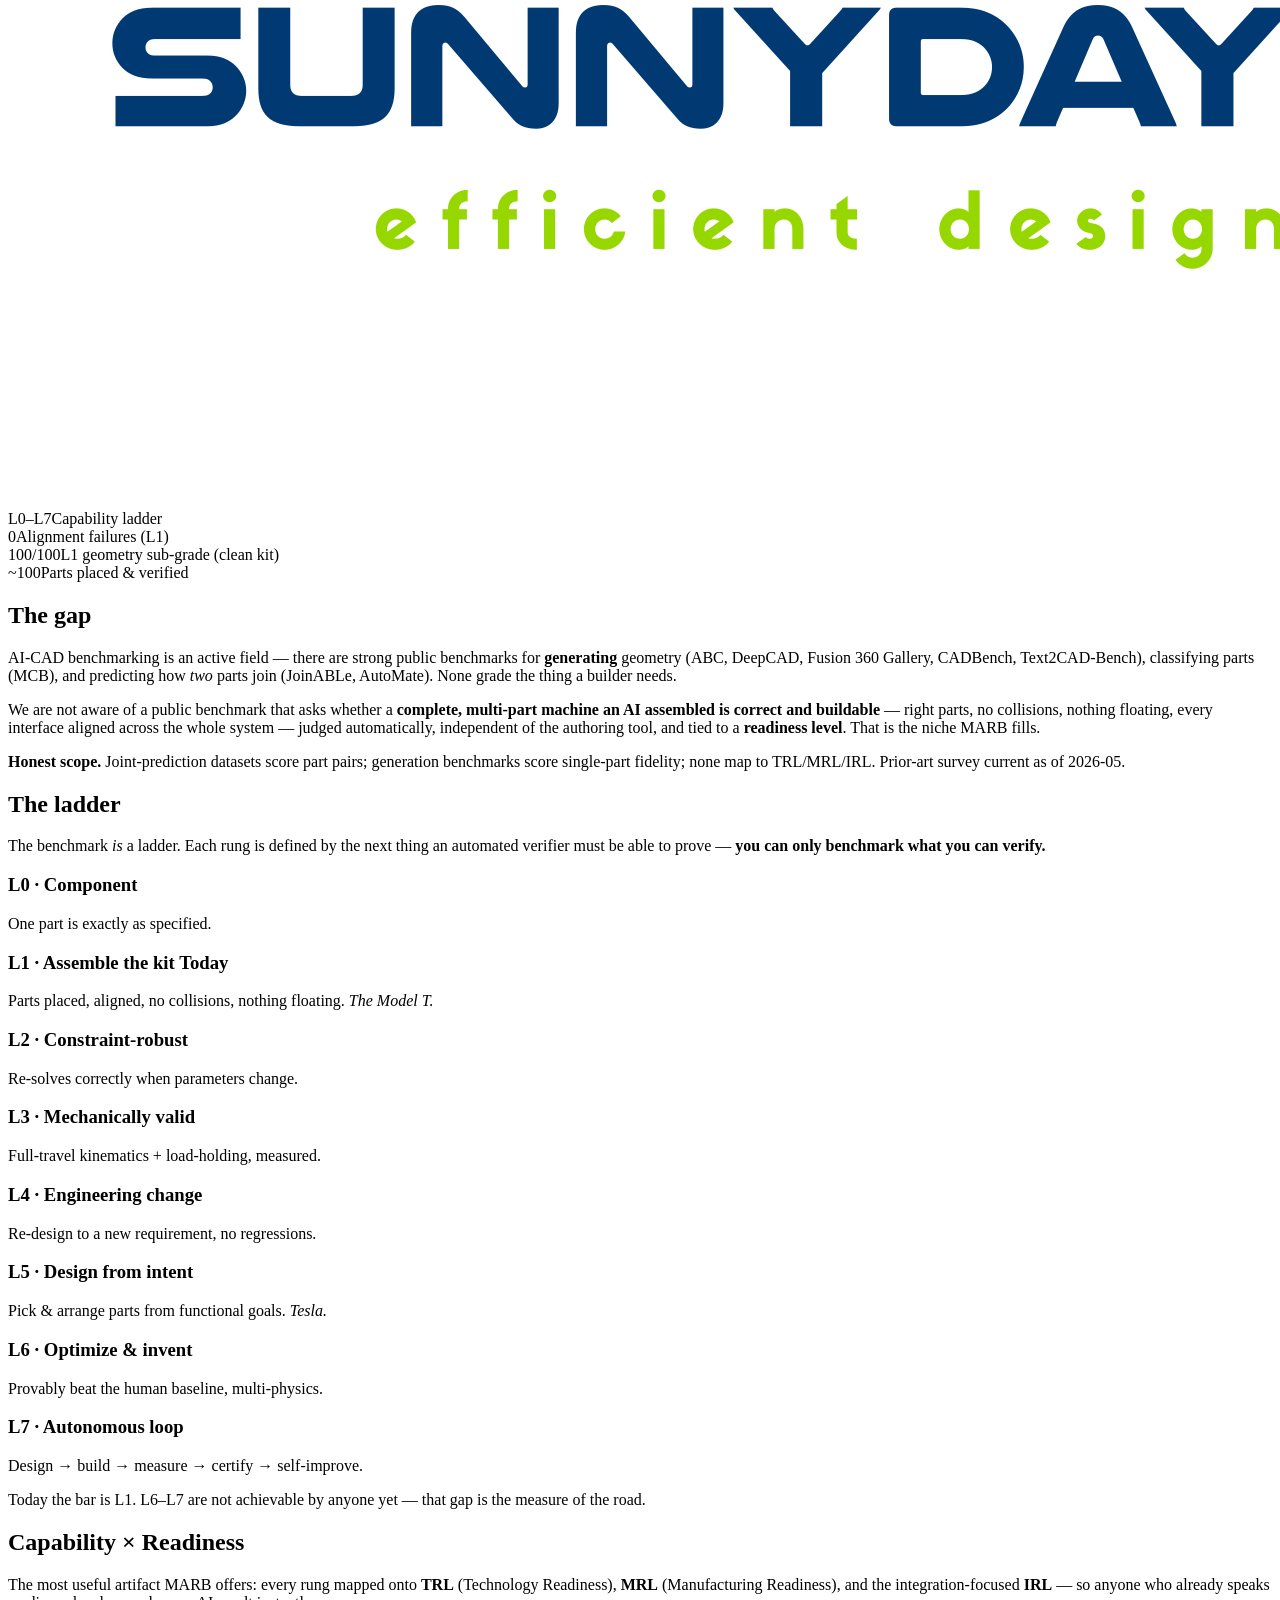
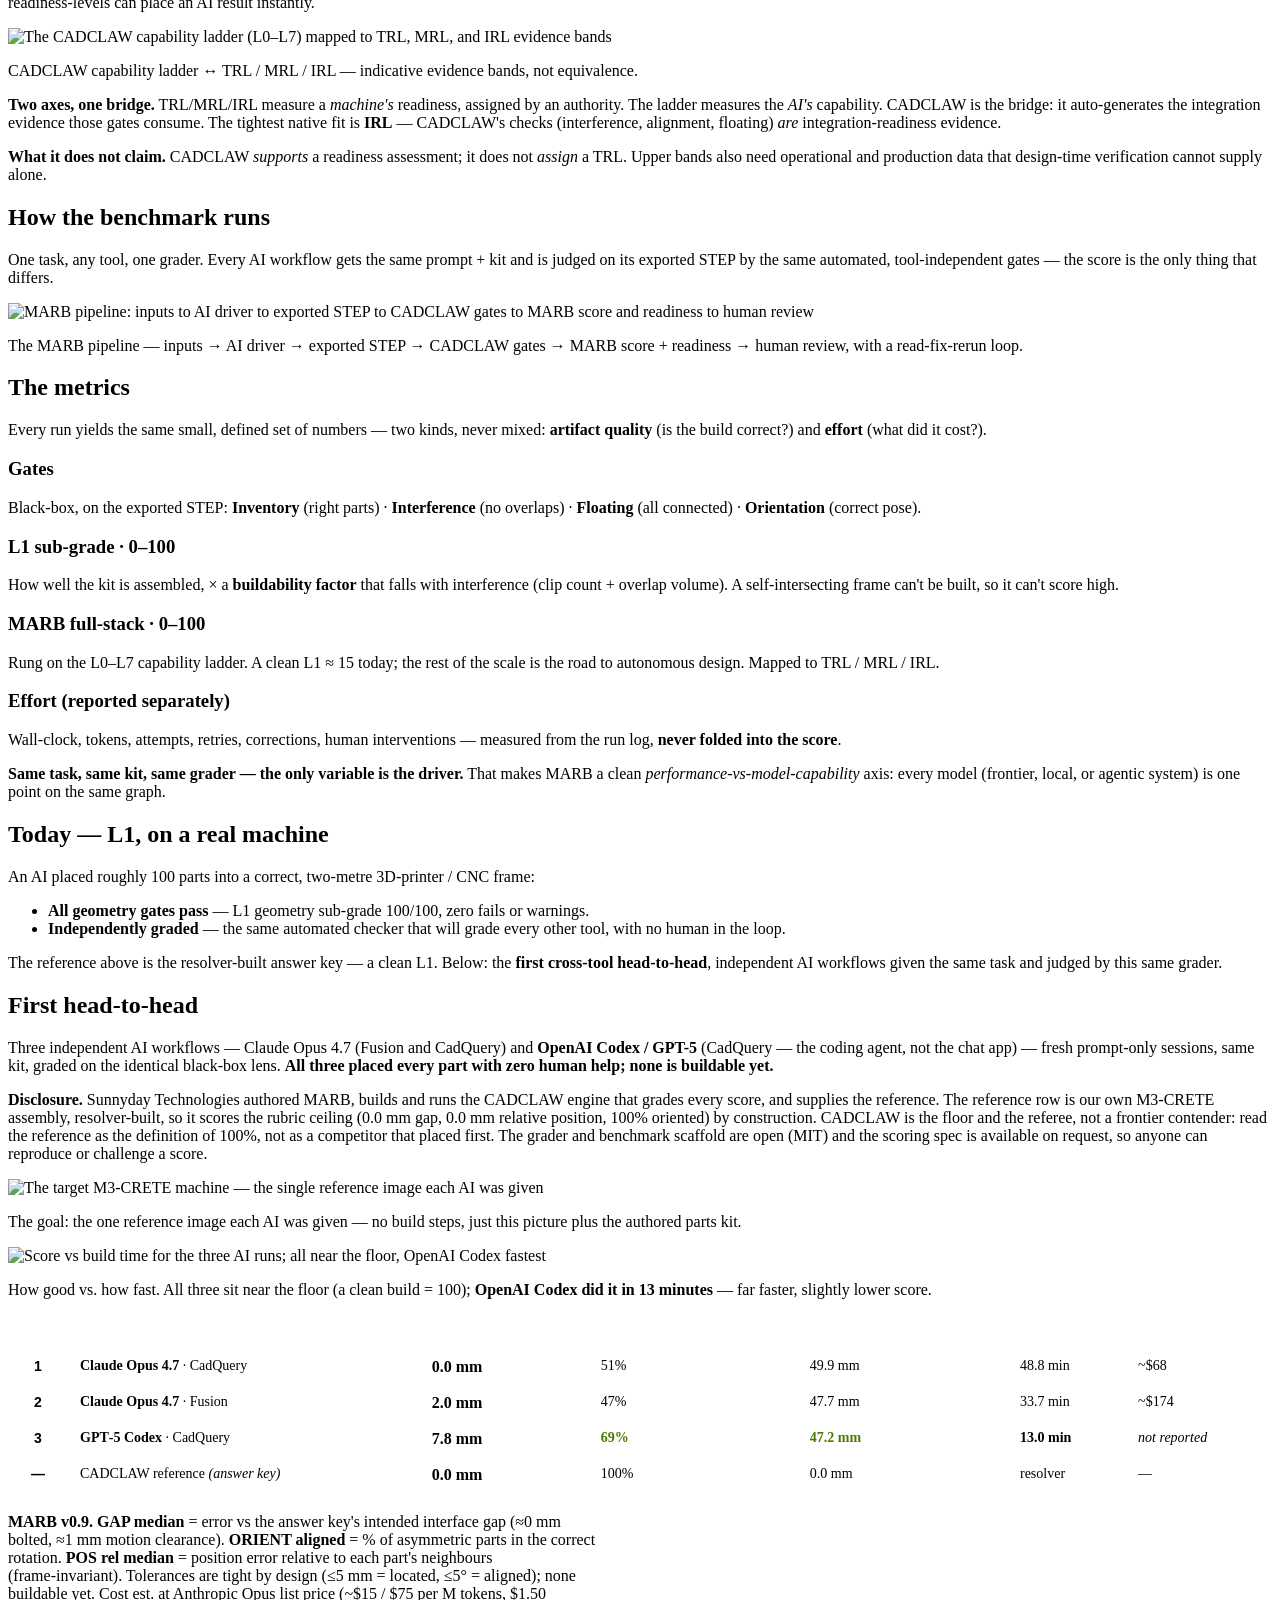
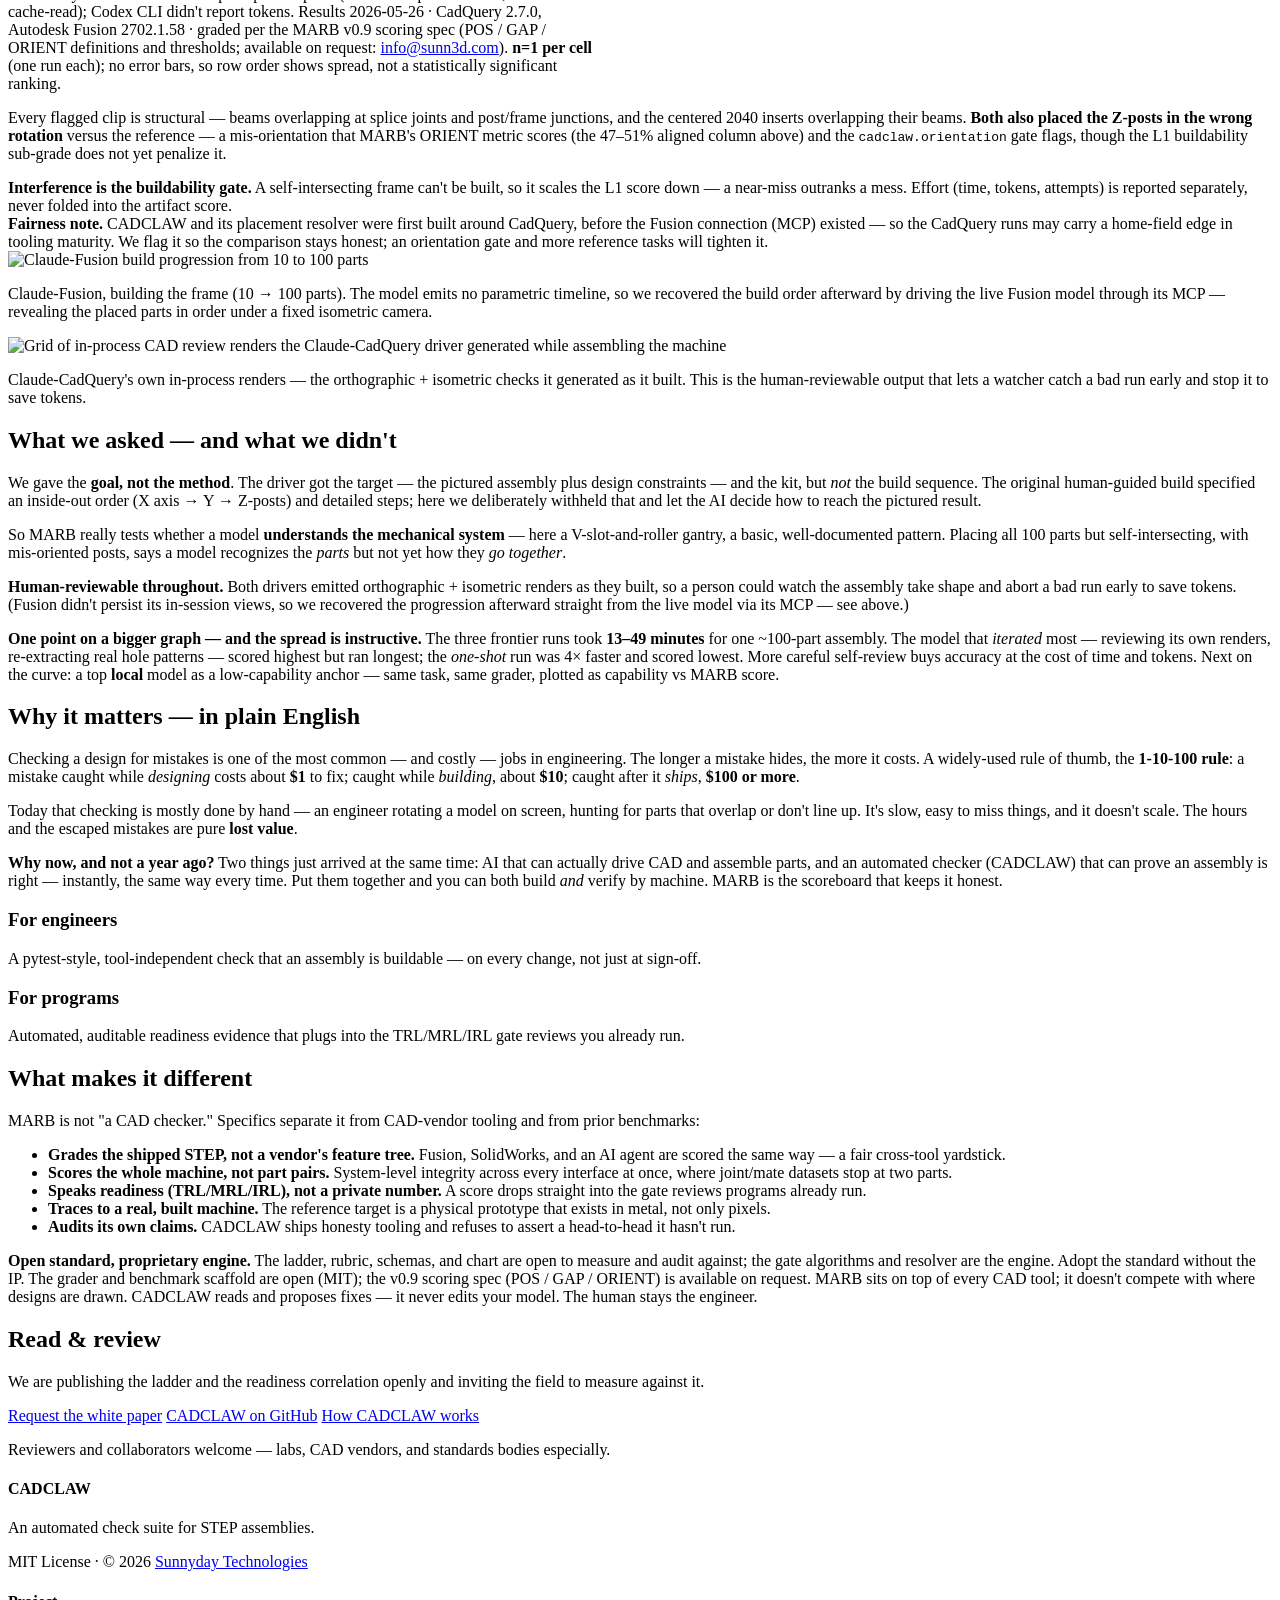
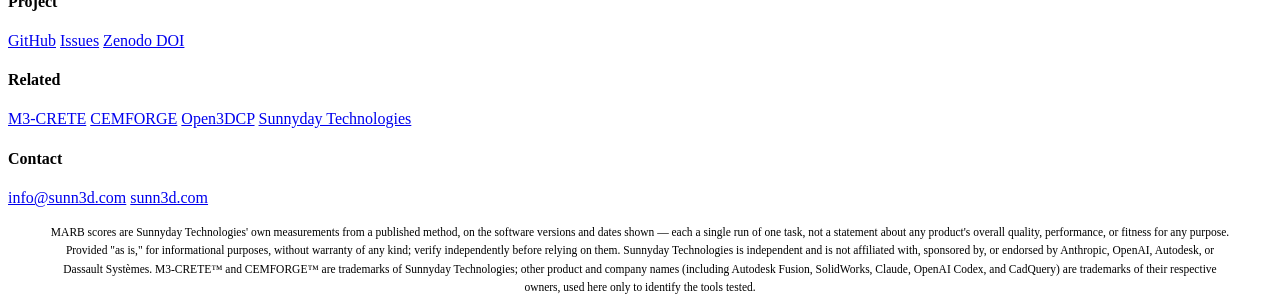
==== commit 3d87b77d: "site: pair 0mm GAP median with its spread; hedge uniqueness; drop 'candidate standard' Red-team caug" ====
--- a/docs/benchmark/index.html
+++ b/docs/benchmark/index.html
@@ -72,7 +72,7 @@
   <section class="section" id="gap">
     <h2>The gap</h2>
     <p class="lede">AI-CAD benchmarking is an active field — there are strong public benchmarks for <strong>generating</strong> geometry (ABC, DeepCAD, Fusion 360 Gallery, CADBench, Text2CAD-Bench), classifying parts (MCB), and predicting how <em>two</em> parts join (JoinABLe, AutoMate). None grade the thing a builder needs.</p>
-    <p class="lede">No public benchmark asks whether a <strong>complete, multi-part machine an AI assembled is correct and buildable</strong> — right parts, no collisions, nothing floating, every interface aligned across the whole system — judged automatically, independent of the authoring tool, and tied to a <strong>readiness level</strong>. That is the niche MARB fills.</p>
+    <p class="lede">We are not aware of a public benchmark that asks whether a <strong>complete, multi-part machine an AI assembled is correct and buildable</strong> — right parts, no collisions, nothing floating, every interface aligned across the whole system — judged automatically, independent of the authoring tool, and tied to a <strong>readiness level</strong>. That is the niche MARB fills.</p>
     <div class="callout"><strong>Honest scope.</strong> Joint-prediction datasets score part pairs; generation benchmarks score single-part fidelity; none map to TRL/MRL/IRL. Prior-art survey current as of 2026-05.</div>
   </section>
 
@@ -203,7 +203,7 @@
 
   <section class="section dark">
     <h2>Read &amp; review</h2>
-    <p class="lede">We are publishing the ladder and the readiness correlation as a <strong>candidate standard</strong> and inviting the field to measure against it.</p>
+    <p class="lede">We are publishing the ladder and the readiness correlation openly and inviting the field to measure against it.</p>
     <div class="cta-row">
       <a class="cta primary" href="mailto:info@sunn3d.com?subject=MARB%20white%20paper%20review">Request the white paper</a>
       <a class="cta" href="https://github.com/sunnyday-technologies/CADCLAW">CADCLAW on GitHub</a>
